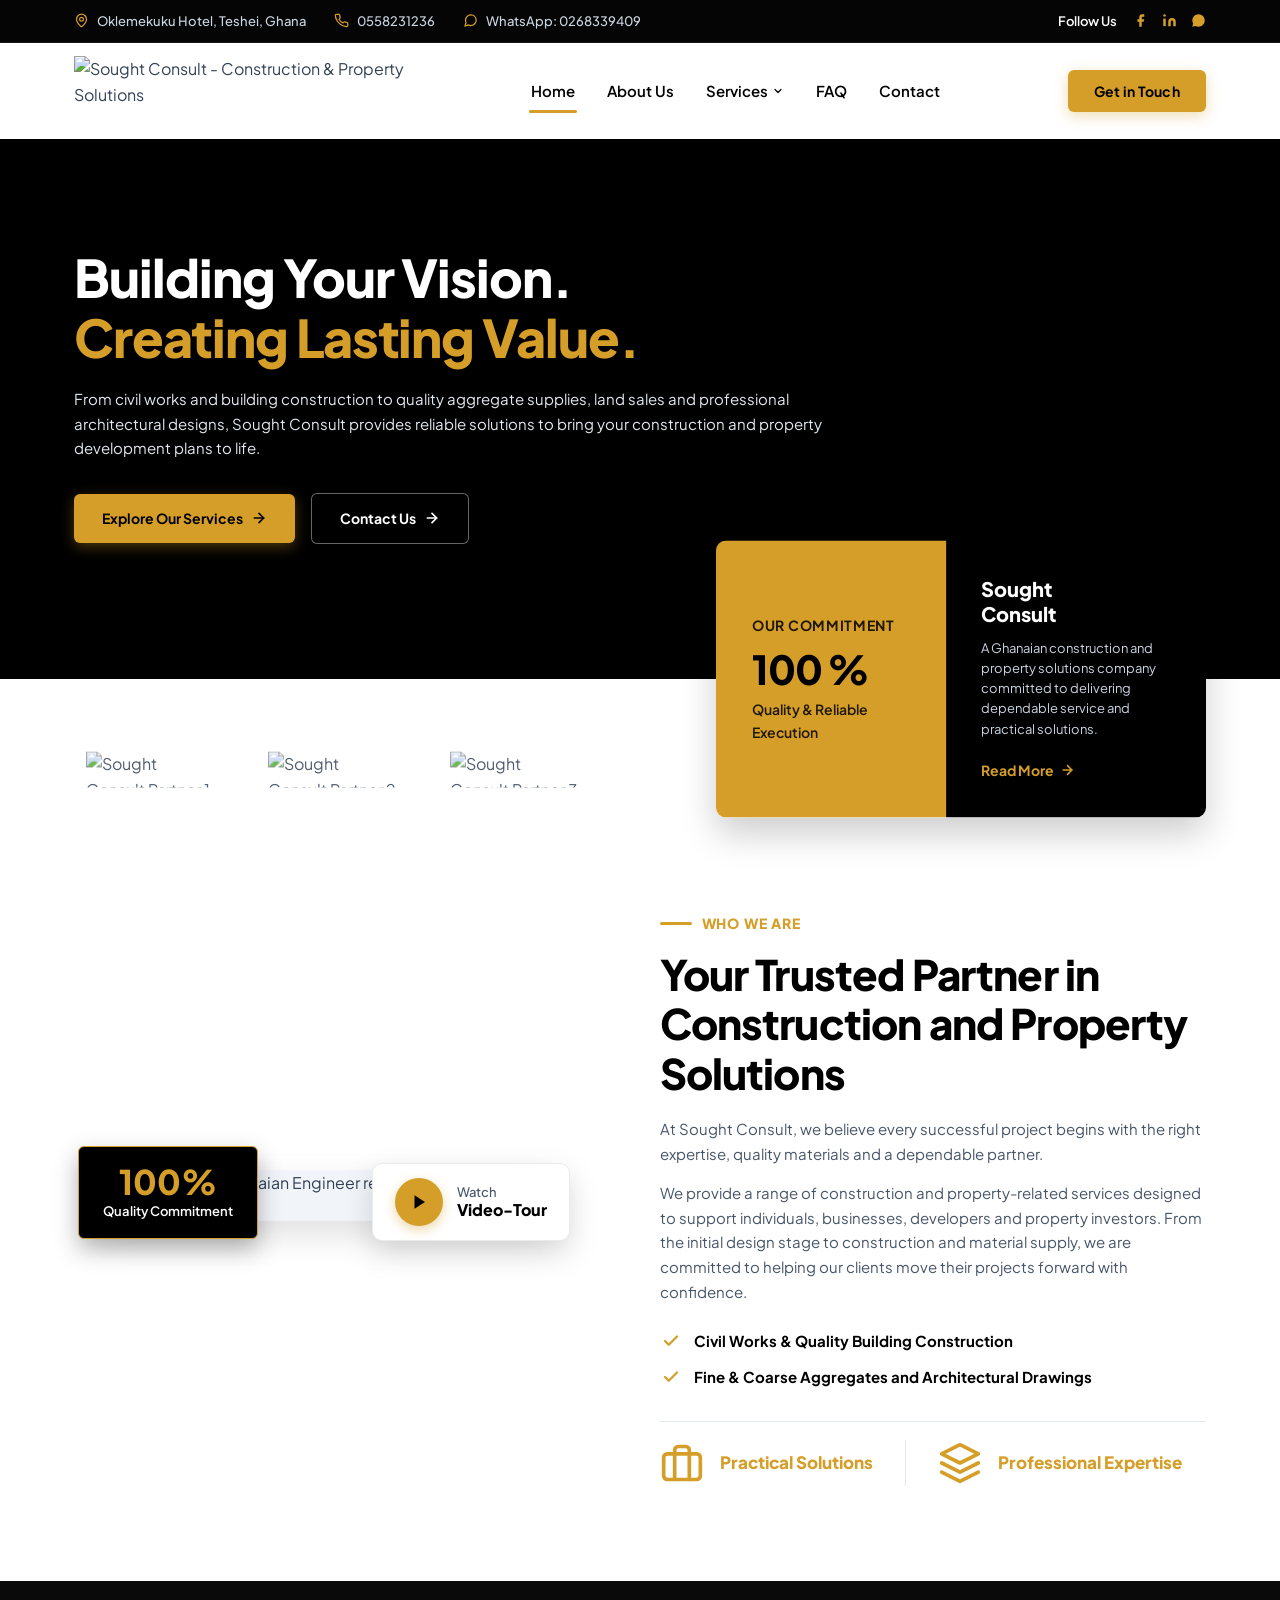
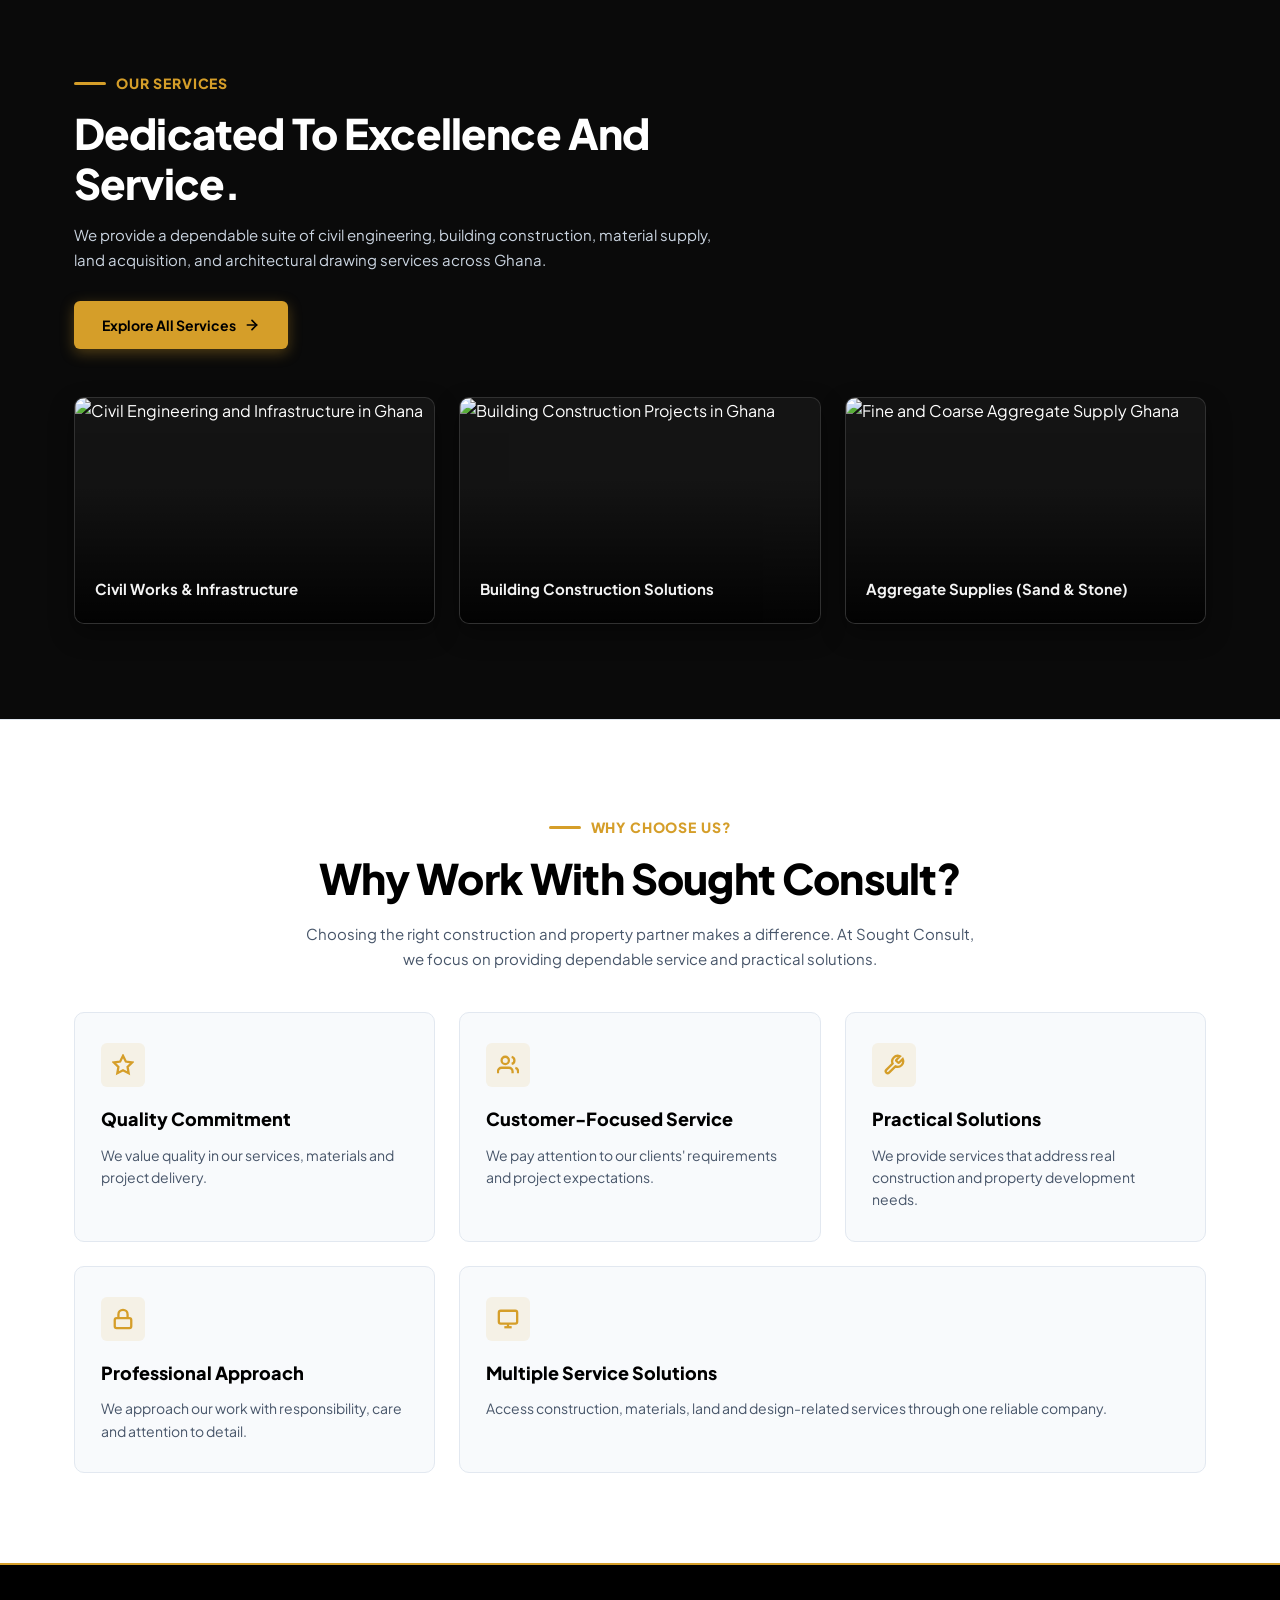
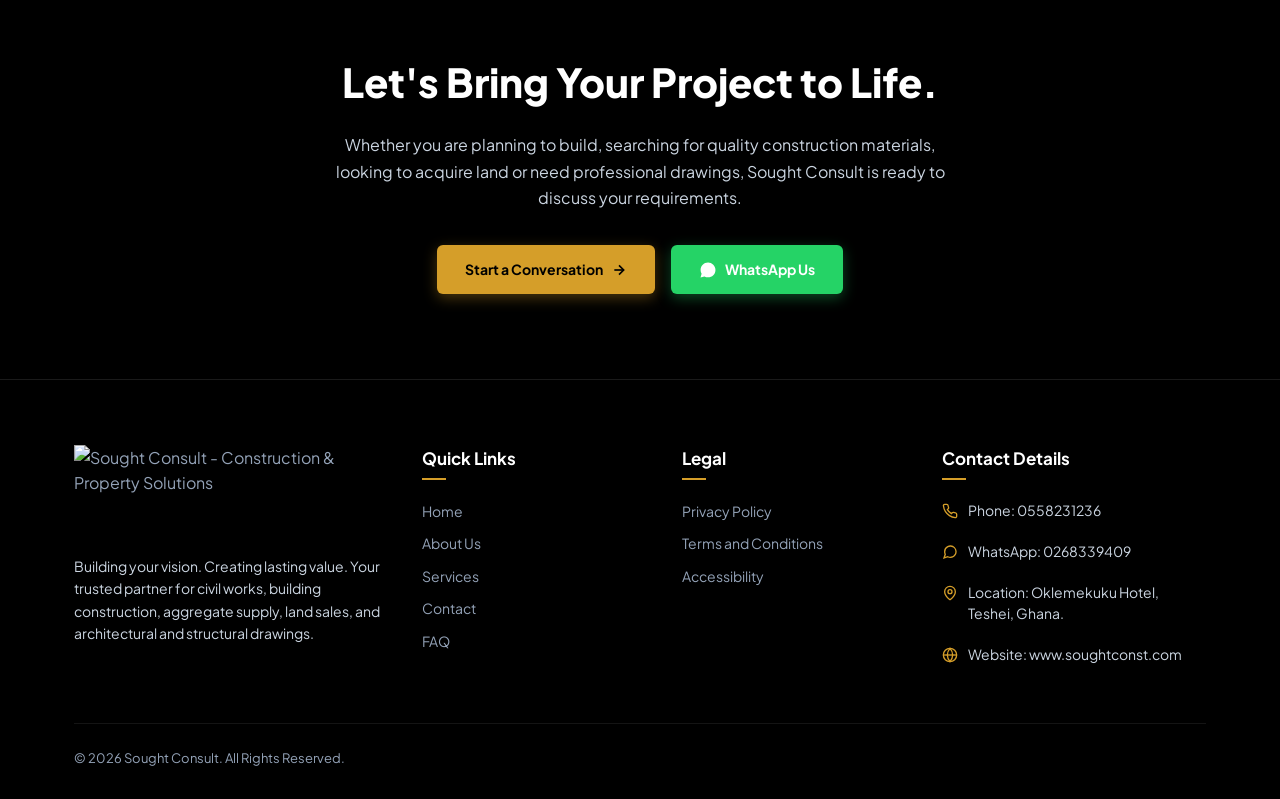
==== index.html @ a11c2485 "feat: initialize sought consult project Set up project structure with React, Vite, and Tailwind CSS." ====
<!doctype html>
<html lang="en">
  <head>
    <meta charset="UTF-8" />
    <meta name="viewport" content="width=device-width, initial-scale=1.0" />
    <title>Sought Consult - Ghanaian Construction & Property Solutions</title>
    <meta name="description" content="Official website for Sought Consult, a Ghanaian construction and property solutions company specializing in civil works, building construction, aggregate supply, land sales, and architectural drawings." />
    <meta property="og:title" content="Sought Consult - Building Your Vision. Creating Lasting Value." />
    <meta property="og:description" content="Dependable civil works, building construction, fine and coarse aggregate supplies, land sales, and architectural drawings in Ghana." />
    <meta property="og:type" content="website" />
    <meta name="twitter:card" content="summary_large_image" />

    <!-- Google Fonts: Plus Jakarta Sans -->
    <link rel="preconnect" href="https://fonts.googleapis.com" />
    <link rel="preconnect" href="https://fonts.gstatic.com" crossorigin />
    <link
      href="https://fonts.googleapis.com/css2?family=Plus+Jakarta+Sans:wght@400;500;600;700;800&display=swap"
      rel="stylesheet"
    />

    <!-- Main Stylesheet -->
    <link rel="stylesheet" href="./style.css" />
  </head>
  <body>
    <!-- ======================================================================
         1. Utility Top Bar (Black & Gold)
         No public email displayed per privacy requirement
         ====================================================================== -->
    <header class="top-bar">
      <div class="container top-bar-inner">
        <!-- Contact Meta Items (Left) -->
        <div class="top-bar-left">
          <div class="contact-meta-item">
            <svg width="15" height="15" viewBox="0 0 24 24" fill="none" stroke="currentColor" stroke-width="2" stroke-linecap="round" stroke-linejoin="round">
              <path d="M20 10c0 4.993-5.539 10.193-7.399 11.799a1 1 0 0 1-1.202 0C9.539 20.193 4 14.993 4 10a8 8 0 0 1 16 0"></path>
              <circle cx="12" cy="10" r="3"></circle>
            </svg>
            <span>Oklemekuku Hotel, Teshei, Ghana</span>
          </div>

          <a href="tel:0558231236" class="contact-meta-item">
            <svg width="15" height="15" viewBox="0 0 24 24" fill="none" stroke="currentColor" stroke-width="2" stroke-linecap="round" stroke-linejoin="round">
              <path d="M22 16.92v3a2 2 0 0 1-2.18 2 19.79 19.79 0 0 1-8.63-3.07 19.5 19.5 0 0 1-6-6 19.79 19.79 0 0 1-3.07-8.67A2 2 0 0 1 4.11 2h3a2 2 0 0 1 2 1.72 12.84 12.84 0 0 0 .7 2.81 2 2 0 0 1-.45 2.11L8.09 9.91a16 16 0 0 0 6 6l1.27-1.27a2 2 0 0 1 2.11-.45 12.84 12.84 0 0 0 2.81.7A2 2 0 0 1 22 16.92z"></path>
            </svg>
            <span>0558231236</span>
          </a>

          <a href="https://wa.me/233268339409" target="_blank" rel="noopener noreferrer" class="contact-meta-item">
            <svg width="15" height="15" viewBox="0 0 24 24" fill="none" stroke="currentColor" stroke-width="2" stroke-linecap="round" stroke-linejoin="round">
              <path d="M21 11.5a8.38 8.38 0 0 1-.9 3.8 8.5 8.5 0 0 1-7.6 4.7 8.38 8.38 0 0 1-3.8-.9L3 21l1.9-5.7a8.38 8.38 0 0 1-.9-3.8 8.5 8.5 0 0 1 4.7-7.6 8.38 8.38 0 0 1 3.8-.9h.5a8.48 8.48 0 0 1 8 8v.5z"></path>
            </svg>
            <span>WhatsApp: 0268339409</span>
          </a>
        </div>

        <!-- Social Media (Right) -->
        <div class="top-bar-right">
          <span class="follow-text">Follow Us</span>
          <div class="social-links">
            <a href="https://facebook.com" target="_blank" rel="noopener noreferrer" class="social-icon-btn" aria-label="Facebook">
              <svg width="15" height="15" viewBox="0 0 24 24" fill="currentColor">
                <path d="M18 2h-3a5 5 0 0 0-5 5v3H7v4h3v8h4v-8h3l1-4h-4V7a1 1 0 0 1 1-1h3z"></path>
              </svg>
            </a>
            <a href="https://linkedin.com" target="_blank" rel="noopener noreferrer" class="social-icon-btn" aria-label="LinkedIn">
              <svg width="15" height="15" viewBox="0 0 24 24" fill="currentColor">
                <path d="M16 8a6 6 0 0 1 6 6v7h-4v-7a2 2 0 0 0-2-2 2 2 0 0 0-2 2v7h-4v-7a6 6 0 0 1 6-6z"></path>
                <rect width="4" height="12" x="2" y="9"></rect>
                <circle cx="4" cy="4" r="2"></circle>
              </svg>
            </a>
            <a href="https://wa.me/233268339409" target="_blank" rel="noopener noreferrer" class="social-icon-btn" aria-label="WhatsApp">
              <svg width="15" height="15" viewBox="0 0 24 24" fill="currentColor">
                <path d="M12.04 2c-5.46 0-9.91 4.45-9.91 9.91 0 1.75.46 3.45 1.32 4.95L2.05 22l5.25-1.38c1.45.79 3.08 1.21 4.74 1.21 5.46 0 9.91-4.45 9.91-9.91 0-2.65-1.03-5.14-2.9-7.01A9.82 9.82 0 0 0 12.04 2z"></path>
              </svg>
            </a>
          </div>
        </div>
      </div>
    </header>

    <!-- ======================================================================
         2. Main Navigation Bar
         ====================================================================== -->
    <nav class="main-header" id="mainHeader">
      <div class="container header-inner">
        <!-- Brand Logo for SOUGHT CONSULT (Black logo on light background) -->
        <a href="index.html" class="brand-logo-wrap" aria-label="Sought Consult Home">
          <img src="https://i.ibb.co/xKHvJgDJ/Sought-Consult-Black-Logo.png" alt="Sought Consult - Construction & Property Solutions" class="brand-logo-img" />
        </a>

        <!-- Desktop Navigation Menu -->
        <ul class="nav-menu">
          <li class="nav-item">
            <a href="index.html" class="nav-link active">Home</a>
          </li>
          <li class="nav-item">
            <a href="about.html" class="nav-link">About Us</a>
          </li>
          <li class="nav-item">
            <a href="services.html" class="nav-link">
              <span>Services</span>
              <svg class="chevron-icon" width="12" height="12" viewBox="0 0 24 24" fill="none" stroke="currentColor" stroke-width="2.5" stroke-linecap="round" stroke-linejoin="round">
                <path d="m6 9 6 6 6-6"></path>
              </svg>
            </a>
            <div class="dropdown-menu">
              <a href="services.html#civil-works" class="dropdown-link">Civil Works</a>
              <a href="services.html#building-construction" class="dropdown-link">Building Construction</a>
              <a href="services.html#aggregate-supply" class="dropdown-link">Fine & Coarse Aggregate Supply</a>
              <a href="services.html#sales-of-land" class="dropdown-link">Sales of Land</a>
              <a href="services.html#architectural-drawings" class="dropdown-link">Architectural & Structural Drawings</a>
            </div>
          </li>
          <li class="nav-item">
            <a href="faq.html" class="nav-link">FAQ</a>
          </li>
          <li class="nav-item">
            <a href="contact.html" class="nav-link">Contact</a>
          </li>
        </ul>

        <!-- Get In Touch Button -->
        <button class="btn-appointment" data-action="appointment">
          Get in Touch
        </button>

        <!-- Mobile Toggle Button -->
        <button class="mobile-toggle-btn" id="mobileToggleBtn" aria-label="Open Mobile Menu">
          <svg width="26" height="26" viewBox="0 0 24 24" fill="none" stroke="currentColor" stroke-width="2.5" stroke-linecap="round" stroke-linejoin="round">
            <line x1="4" x2="20" y1="12" y2="12"></line>
            <line x1="4" x2="20" y1="6" y2="6"></line>
            <line x1="4" x2="20" y1="18" y2="18"></line>
          </svg>
        </button>
      </div>
    </nav>

    <!-- ======================================================================
         3. Hero Section
         ====================================================================== -->
    <section class="hero-section" id="hero">
      <div class="container hero-inner">
        <div class="hero-content">
          <h1 class="hero-title">
            Building Your Vision.
            <span class="highlight-gold">Creating Lasting Value.</span>
          </h1>

          <p class="hero-desc">
            From civil works and building construction to quality aggregate supplies, land sales and professional architectural designs, Sought Consult provides reliable solutions to bring your construction and property development plans to life.
          </p>

          <div class="hero-cta-group">
            <a href="services.html" class="btn-primary-gold">
              <span>Explore Our Services</span>
              <svg width="16" height="16" viewBox="0 0 24 24" fill="none" stroke="currentColor" stroke-width="2.5" stroke-linecap="round" stroke-linejoin="round">
                <line x1="5" x2="19" y1="12" y2="12"></line>
                <polyline points="12 5 19 12 12 19"></polyline>
              </svg>
            </a>

            <a href="contact.html" class="btn-black-outline">
              <span>Contact Us</span>
              <svg width="16" height="16" viewBox="0 0 24 24" fill="none" stroke="currentColor" stroke-width="2.5" stroke-linecap="round" stroke-linejoin="round">
                <line x1="5" x2="19" y1="12" y2="12"></line>
                <polyline points="12 5 19 12 12 19"></polyline>
              </svg>
            </a>
          </div>
        </div>
      </div>
    </section>

    <!-- ======================================================================
         4. Overlapping Statistics Cards & Partner Logos Strip
         ====================================================================== -->
    <section class="stats-and-partners-section">
      <div class="container stats-and-partners-inner">
        <!-- Partner Logos Strip (Left) - Clickable Partner Links -->
        <div class="partners-block" aria-label="Our Industry Partners">
          <a href="services.html" class="partner-logo-link" title="Partner 1 - Click to explore our services">
            <img src="https://i.ibb.co/rGMnkCLT/partner-1.png" alt="Sought Consult Partner 1" class="partner-logo-img" />
          </a>
          <a href="services.html" class="partner-logo-link" title="Partner 2 - Click to explore our services">
            <img src="https://i.ibb.co/8gL7crPD/partner-2.png" alt="Sought Consult Partner 2" class="partner-logo-img" />
          </a>
          <a href="services.html" class="partner-logo-link" title="Partner 3 - Click to explore our services">
            <img src="https://i.ibb.co/QFhgmGNb/partner-3.png" alt="Sought Consult Partner 3" class="partner-logo-img" />
          </a>
        </div>

        <!-- Overlapping Cards (Right) -->
        <div class="stat-cards-cluster">
          <!-- Card 1: Our Commitment (Gold) -->
          <div class="stat-card-gold">
            <span class="stat-kicker">Our Commitment</span>
            <div class="stat-number">
              <span id="projectCounter">100</span>
              <span>%</span>
            </div>
            <span class="stat-desc">Quality & Reliable Execution</span>
          </div>

          <!-- Card 2: Company Overview (Black) -->
          <div class="stat-card-black">
            <div>
              <h3 class="navy-card-title">Sought<br />Consult</h3>
              <p class="navy-card-text">
                A Ghanaian construction and property solutions company committed to delivering dependable service and practical solutions.
              </p>
            </div>
            <a href="about.html" class="link-read-more">
              <span>Read More</span>
              <svg width="15" height="15" viewBox="0 0 24 24" fill="none" stroke="currentColor" stroke-width="2.5" stroke-linecap="round" stroke-linejoin="round">
                <line x1="5" x2="19" y1="12" y2="12"></line>
                <polyline points="12 5 19 12 12 19"></polyline>
              </svg>
            </a>
          </div>
        </div>
      </div>
    </section>

    <!-- ======================================================================
         5. "WHO WE ARE" / Homepage Introduction
         ====================================================================== -->
    <section class="who-we-are-section" id="about">
      <div class="container who-we-are-grid">
        <!-- Visual Column with Badges -->
        <div class="visual-lockup">
          <!-- Overlapping Quality Commitment Badge (Top Left) -->
          <div class="badge-guarantee">
            <div class="guarantee-percent">100%</div>
            <div class="guarantee-label">Quality Commitment</div>
          </div>

          <!-- Portrait of Ghanaian Civil Engineer with Blueprints (Clickable Link) -->
          <a href="about.html" class="main-portrait-wrap clickable-image-link" title="Learn more about our team and engineering leadership">
            <img
              src="https://i.ibb.co/99Z1rP7h/about-engineer.jpg"
              alt="Professional Ghanaian Engineer reviewing architectural plans"
              class="main-portrait-img"
              loading="lazy"
            />
          </a>

          <!-- Watch Video-Tour / Project Consultation Floating Card (Bottom Right) -->
          <div class="card-video-tour" id="watchVideoBtn" role="button" tabindex="0" aria-label="Watch Presentation">
            <div class="video-play-btn">
              <svg width="18" height="18" viewBox="0 0 24 24" fill="currentColor">
                <polygon points="6 3 20 12 6 21 6 3"></polygon>
              </svg>
            </div>
            <div class="video-tour-text">
              <span class="video-tour-sub">Watch</span>
              <strong class="video-tour-main">Video-Tour</strong>
            </div>
          </div>
        </div>

        <!-- Content Column (Right) -->
        <div class="about-content-wrap">
          <div class="section-kicker">WHO WE ARE</div>

          <h2 class="section-main-heading">
            Your Trusted Partner in Construction and Property Solutions
          </h2>

          <p class="section-lead-desc">
            At Sought Consult, we believe every successful project begins with the right expertise, quality materials and a dependable partner.
          </p>
          <p class="section-lead-desc" style="margin-top: -10px;">
            We provide a range of construction and property-related services designed to support individuals, businesses, developers and property investors. From the initial design stage to construction and material supply, we are committed to helping our clients move their projects forward with confidence.
          </p>

          <!-- Checkmark Bullets -->
          <div class="benefits-checklist">
            <div class="benefit-item">
              <div class="check-icon-wrap">
                <svg width="18" height="18" viewBox="0 0 24 24" fill="none" stroke="currentColor" stroke-width="3" stroke-linecap="round" stroke-linejoin="round">
                  <polyline points="20 6 9 17 4 12"></polyline>
                </svg>
              </div>
              <span>Civil Works & Quality Building Construction</span>
            </div>

            <div class="benefit-item">
              <div class="check-icon-wrap">
                <svg width="18" height="18" viewBox="0 0 24 24" fill="none" stroke="currentColor" stroke-width="3" stroke-linecap="round" stroke-linejoin="round">
                  <polyline points="20 6 9 17 4 12"></polyline>
                </svg>
              </div>
              <span>Fine & Coarse Aggregates and Architectural Drawings</span>
            </div>
          </div>

          <!-- Feature Icons Highlight Row -->
          <div class="highlights-row">
            <div class="highlight-box">
              <svg class="highlight-icon-svg" viewBox="0 0 24 24" fill="none" stroke="currentColor" stroke-width="2" stroke-linecap="round" stroke-linejoin="round">
                <rect x="2" y="7" width="20" height="14" rx="2" ry="2"></rect>
                <path d="M16 21V5a2 2 0 0 0-2-2h-4a2 2 0 0 0-2 2v16"></path>
              </svg>
              <span class="highlight-label">Practical Solutions</span>
            </div>

            <div class="highlights-divider" aria-hidden="true"></div>

            <div class="highlight-box">
              <svg class="highlight-icon-svg" viewBox="0 0 24 24" fill="none" stroke="currentColor" stroke-width="2" stroke-linecap="round" stroke-linejoin="round">
                <polygon points="12 2 2 7 12 12 22 7 12 2"></polygon>
                <polyline points="2 17 12 22 22 17"></polyline>
                <polyline points="2 12 12 17 22 12"></polyline>
              </svg>
              <span class="highlight-label">Professional Expertise</span>
            </div>
          </div>
        </div>
      </div>
    </section>

    <!-- ======================================================================
         6. "OUR SERVICES" Section (Preserved Dark Canvas)
         ====================================================================== -->
    <section class="our-expertise-section" id="services">
      <div class="container">
        <div class="expertise-header">
          <div class="section-kicker">OUR SERVICES</div>

          <h2 class="section-main-heading">
            Dedicated To Excellence And Service.
          </h2>

          <p class="section-lead-desc">
            We provide a dependable suite of civil engineering, building construction, material supply, land acquisition, and architectural drawing services across Ghana.
          </p>

          <a href="services.html" class="btn-discover-more">
            <span>Explore All Services</span>
            <svg width="16" height="16" viewBox="0 0 24 24" fill="none" stroke="currentColor" stroke-width="2.5" stroke-linecap="round" stroke-linejoin="round">
              <line x1="5" x2="19" y1="12" y2="12"></line>
              <polyline points="12 5 19 12 12 19"></polyline>
            </svg>
          </a>
        </div>

        <!-- 3 Featured Service Gallery Cards -->
        <div class="expertise-gallery-grid">
          <!-- Service 1: Civil Works -->
          <a href="services.html#civil-works" class="gallery-card">
            <div class="gallery-card-img-wrap">
              <img
                src="https://i.ibb.co/hJHPvDnk/service-civil.jpg"
                alt="Civil Engineering and Infrastructure in Ghana"
                class="gallery-card-img"
                loading="lazy"
              />
              <div class="gallery-card-overlay">
                <div class="gallery-card-info">
                  <span class="gallery-card-title">Civil Works & Infrastructure</span>
                  <div class="gallery-card-icon">
                    <svg width="14" height="14" viewBox="0 0 24 24" fill="none" stroke="currentColor" stroke-width="2.5">
                      <line x1="5" x2="19" y1="12" y2="12"></line>
                      <polyline points="12 5 19 12 12 19"></polyline>
                    </svg>
                  </div>
                </div>
              </div>
            </div>
          </a>

          <!-- Service 2: Building Construction -->
          <a href="services.html#building-construction" class="gallery-card">
            <div class="gallery-card-img-wrap">
              <img
                src="https://i.ibb.co/k6ktB5N9/hero-construction.jpg"
                alt="Building Construction Projects in Ghana"
                class="gallery-card-img"
                loading="lazy"
              />
              <div class="gallery-card-overlay">
                <div class="gallery-card-info">
                  <span class="gallery-card-title">Building Construction Solutions</span>
                  <div class="gallery-card-icon">
                    <svg width="14" height="14" viewBox="0 0 24 24" fill="none" stroke="currentColor" stroke-width="2.5">
                      <line x1="5" x2="19" y1="12" y2="12"></line>
                      <polyline points="12 5 19 12 12 19"></polyline>
                    </svg>
                  </div>
                </div>
              </div>
            </div>
          </a>

          <!-- Service 3: Fine & Coarse Aggregate Supply -->
          <a href="services.html#aggregate-supply" class="gallery-card">
            <div class="gallery-card-img-wrap">
              <img
                src="https://i.ibb.co/7dwj8R1g/service-aggregate.jpg"
                alt="Fine and Coarse Aggregate Supply Ghana"
                class="gallery-card-img"
                loading="lazy"
              />
              <div class="gallery-card-overlay">
                <div class="gallery-card-info">
                  <span class="gallery-card-title">Aggregate Supplies (Sand & Stone)</span>
                  <div class="gallery-card-icon">
                    <svg width="14" height="14" viewBox="0 0 24 24" fill="none" stroke="currentColor" stroke-width="2.5">
                      <line x1="5" x2="19" y1="12" y2="12"></line>
                      <polyline points="12 5 19 12 12 19"></polyline>
                    </svg>
                  </div>
                </div>
              </div>
            </div>
          </a>
        </div>
      </div>
    </section>

    <!-- ======================================================================
         7. "WHY CHOOSE US?" Section
         ====================================================================== -->
    <section class="why-choose-section">
      <div class="container">
        <div style="max-width: 680px; margin: 0 auto; text-align: center;">
          <div class="section-kicker" style="justify-content: center;">WHY CHOOSE US?</div>
          <h2 class="section-main-heading">Why Work With Sought Consult?</h2>
          <p class="section-lead-desc">
            Choosing the right construction and property partner makes a difference. At Sought Consult, we focus on providing dependable service and practical solutions.
          </p>
        </div>

        <div class="why-choose-grid">
          <!-- Point 1 -->
          <div class="why-card">
            <div class="why-card-icon">
              <svg width="22" height="22" viewBox="0 0 24 24" fill="none" stroke="currentColor" stroke-width="2.5">
                <path d="M12 2l3.09 6.26L22 9.27l-5 4.87 1.18 6.88L12 17.77l-6.18 3.25L7 14.14 2 9.27l6.91-1.01L12 2z"></path>
              </svg>
            </div>
            <h3 class="why-card-title">Quality Commitment</h3>
            <p class="why-card-desc">We value quality in our services, materials and project delivery.</p>
          </div>

          <!-- Point 2 -->
          <div class="why-card">
            <div class="why-card-icon">
              <svg width="22" height="22" viewBox="0 0 24 24" fill="none" stroke="currentColor" stroke-width="2.5">
                <path d="M17 21v-2a4 4 0 0 0-4-4H5a4 4 0 0 0-4 4v2"></path>
                <circle cx="9" cy="7" r="4"></circle>
                <path d="M23 21v-2a4 4 0 0 0-3-3.87"></path>
                <path d="M16 3.13a4 4 0 0 1 0 7.75"></path>
              </svg>
            </div>
            <h3 class="why-card-title">Customer-Focused Service</h3>
            <p class="why-card-desc">We pay attention to our clients' requirements and project expectations.</p>
          </div>

          <!-- Point 3 -->
          <div class="why-card">
            <div class="why-card-icon">
              <svg width="22" height="22" viewBox="0 0 24 24" fill="none" stroke="currentColor" stroke-width="2.5">
                <path d="M14.7 6.3a1 1 0 0 0 0 1.4l1.6 1.6a1 1 0 0 0 1.4 0l3.77-3.77a6 6 0 0 1-7.94 7.94l-6.91 6.91a2.12 2.12 0 0 1-3-3l6.91-6.91a6 6 0 0 1 7.94-7.94l-3.76 3.76z"></path>
              </svg>
            </div>
            <h3 class="why-card-title">Practical Solutions</h3>
            <p class="why-card-desc">We provide services that address real construction and property development needs.</p>
          </div>

          <!-- Point 4 -->
          <div class="why-card">
            <div class="why-card-icon">
              <svg width="22" height="22" viewBox="0 0 24 24" fill="none" stroke="currentColor" stroke-width="2.5">
                <rect x="3" y="11" width="18" height="11" rx="2" ry="2"></rect>
                <path d="M7 11V7a5 5 0 0 1 10 0v4"></path>
              </svg>
            </div>
            <h3 class="why-card-title">Professional Approach</h3>
            <p class="why-card-desc">We approach our work with responsibility, care and attention to detail.</p>
          </div>

          <!-- Point 5 -->
          <div class="why-card" style="grid-column: span 2;">
            <div class="why-card-icon">
              <svg width="22" height="22" viewBox="0 0 24 24" fill="none" stroke="currentColor" stroke-width="2.5">
                <rect x="2" y="3" width="20" height="14" rx="2" ry="2"></rect>
                <line x1="8" y1="21" x2="16" y2="21"></line>
                <line x1="12" y1="17" x2="12" y2="21"></line>
              </svg>
            </div>
            <h3 class="why-card-title">Multiple Service Solutions</h3>
            <p class="why-card-desc">Access construction, materials, land and design-related services through one reliable company.</p>
          </div>
        </div>
      </div>
    </section>

    <!-- ======================================================================
         8. HOMEPAGE FINAL CTA
         ====================================================================== -->
    <section class="final-cta-section">
      <div class="container final-cta-inner">
        <h2 class="final-cta-title">Let's Bring Your Project to Life.</h2>
        <p class="final-cta-desc">
          Whether you are planning to build, searching for quality construction materials, looking to acquire land or need professional drawings, Sought Consult is ready to discuss your requirements.
        </p>
        <div class="final-cta-btn-group">
          <a href="contact.html" class="btn-primary-gold">
            <span>Start a Conversation</span>
            <svg width="16" height="16" viewBox="0 0 24 24" fill="none" stroke="currentColor" stroke-width="2.5">
              <line x1="5" x2="19" y1="12" y2="12"></line>
              <polyline points="12 5 19 12 12 19"></polyline>
            </svg>
          </a>

          <a href="https://wa.me/233268339409" target="_blank" rel="noopener noreferrer" class="btn-whatsapp-cta">
            <svg width="18" height="18" viewBox="0 0 24 24" fill="currentColor">
              <path d="M12.04 2c-5.46 0-9.91 4.45-9.91 9.91 0 1.75.46 3.45 1.32 4.95L2.05 22l5.25-1.38c1.45.79 3.08 1.21 4.74 1.21 5.46 0 9.91-4.45 9.91-9.91 0-2.65-1.03-5.14-2.9-7.01A9.82 9.82 0 0 0 12.04 2z"></path>
            </svg>
            <span>WhatsApp Us</span>
          </a>
        </div>
      </div>
    </section>

    <!-- ======================================================================
         9. Footer (No public email displayed)
         ====================================================================== -->
    <footer class="main-footer">
      <div class="container">
        <div class="footer-top-grid">
          <!-- Col 1: Company Name & Description -->
          <div>
            <a href="index.html" class="brand-logo-wrap" aria-label="Sought Consult Home" style="margin-bottom: 16px; display: inline-block;">
              <img src="https://i.ibb.co/dsV218xJ/Sought-Consult-White-Logo.png" alt="Sought Consult - Construction & Property Solutions" class="footer-logo-img" />
            </a>
            <p class="footer-col-desc">
              Building your vision. Creating lasting value. Your trusted partner for civil works, building construction, aggregate supply, land sales, and architectural and structural drawings.
            </p>
          </div>

          <!-- Col 2: Quick Links -->
          <div>
            <h4 class="footer-title">Quick Links</h4>
            <div class="footer-links">
              <a href="index.html" class="footer-link">Home</a>
              <a href="about.html" class="footer-link">About Us</a>
              <a href="services.html" class="footer-link">Services</a>
              <a href="contact.html" class="footer-link">Contact</a>
              <a href="faq.html" class="footer-link">FAQ</a>
            </div>
          </div>

          <!-- Col 3: Legal -->
          <div>
            <h4 class="footer-title">Legal</h4>
            <div class="footer-links">
              <a href="privacy.html" class="footer-link">Privacy Policy</a>
              <a href="terms.html" class="footer-link">Terms and Conditions</a>
              <a href="accessibility.html" class="footer-link">Accessibility</a>
            </div>
          </div>

          <!-- Col 4: Contact Details (No Email Displayed) -->
          <div>
            <h4 class="footer-title">Contact Details</h4>
            <div class="footer-links">
              <div class="footer-contact-item">
                <svg width="16" height="16" viewBox="0 0 24 24" fill="none" stroke="currentColor" stroke-width="2">
                  <path d="M22 16.92v3a2 2 0 0 1-2.18 2 19.79 19.79 0 0 1-8.63-3.07 19.5 19.5 0 0 1-6-6 19.79 19.79 0 0 1-3.07-8.67A2 2 0 0 1 4.11 2h3a2 2 0 0 1 2 1.72 12.84 12.84 0 0 0 .7 2.81 2 2 0 0 1-.45 2.11L8.09 9.91a16 16 0 0 0 6 6l1.27-1.27a2 2 0 0 1 2.11-.45 12.84 12.84 0 0 0 2.81.7A2 2 0 0 1 22 16.92z"></path>
                </svg>
                <span>Phone: 0558231236</span>
              </div>
              <div class="footer-contact-item">
                <svg width="16" height="16" viewBox="0 0 24 24" fill="none" stroke="currentColor" stroke-width="2">
                  <path d="M21 11.5a8.38 8.38 0 0 1-.9 3.8 8.5 8.5 0 0 1-7.6 4.7 8.38 8.38 0 0 1-3.8-.9L3 21l1.9-5.7a8.38 8.38 0 0 1-.9-3.8 8.5 8.5 0 0 1 4.7-7.6 8.38 8.38 0 0 1 3.8-.9h.5a8.48 8.48 0 0 1 8 8v.5z"></path>
                </svg>
                <span>WhatsApp: 0268339409</span>
              </div>
              <div class="footer-contact-item">
                <svg width="16" height="16" viewBox="0 0 24 24" fill="none" stroke="currentColor" stroke-width="2">
                  <path d="M20 10c0 4.993-5.539 10.193-7.399 11.799a1 1 0 0 1-1.202 0C9.539 20.193 4 14.993 4 10a8 8 0 0 1 16 0"></path>
                  <circle cx="12" cy="10" r="3"></circle>
                </svg>
                <span>Location: Oklemekuku Hotel, Teshei, Ghana.</span>
              </div>
              <div class="footer-contact-item">
                <svg width="16" height="16" viewBox="0 0 24 24" fill="none" stroke="currentColor" stroke-width="2">
                  <circle cx="12" cy="12" r="10"></circle>
                  <line x1="2" y1="12" x2="22" y2="12"></line>
                  <path d="M12 2a15.3 15.3 0 0 1 4 10 15.3 15.3 0 0 1-4 10 15.3 15.3 0 0 1-4-10 15.3 15.3 0 0 1 4-10z"></path>
                </svg>
                <span>Website: www.soughtconst.com</span>
              </div>
            </div>
          </div>
        </div>

        <div class="footer-bottom">
          <p>© 2026 Sought Consult. All Rights Reserved.</p>
        </div>
      </div>
    </footer>

    <!-- ======================================================================
         10. Mobile Navigation Drawer
         ====================================================================== -->
    <div class="mobile-nav-drawer" id="mobileNavDrawer" aria-hidden="true">
      <div class="mobile-nav-panel">
        <div>
          <div class="mobile-nav-header">
            <a href="index.html" class="brand-logo-wrap" aria-label="Sought Consult Home">
              <img src="https://i.ibb.co/xKHvJgDJ/Sought-Consult-Black-Logo.png" alt="Sought Consult" class="brand-logo-img" style="height: 57px;" />
            </a>
            <button id="mobileNavClose" aria-label="Close menu" style="padding: 6px; color: #000000;">
              <svg width="22" height="22" viewBox="0 0 24 24" fill="none" stroke="currentColor" stroke-width="2.5">
                <line x1="18" x2="6" y1="6" y2="18"></line>
                <line x1="6" x2="18" y1="6" y2="18"></line>
              </svg>
            </button>
          </div>

          <div class="mobile-nav-links">
            <div class="mobile-nav-item">
              <a href="index.html" class="mobile-nav-link">Home</a>
            </div>
            <div class="mobile-nav-item">
              <a href="about.html" class="mobile-nav-link">About Us</a>
            </div>
            <div class="mobile-nav-item">
              <a href="services.html" class="mobile-nav-link has-sub">
                <span>Services</span>
                <svg class="chevron-icon" width="14" height="14" viewBox="0 0 24 24" fill="none" stroke="currentColor" stroke-width="2.5">
                  <path d="m6 9 6 6 6-6"></path>
                </svg>
              </a>
              <div class="mobile-subnav">
                <a href="services.html#civil-works" class="mobile-subnav-link">Civil Works</a>
                <a href="services.html#building-construction" class="mobile-subnav-link">Building Construction</a>
                <a href="services.html#aggregate-supply" class="mobile-subnav-link">Fine & Coarse Aggregate Supply</a>
                <a href="services.html#sales-of-land" class="mobile-subnav-link">Sales of Land</a>
                <a href="services.html#architectural-drawings" class="mobile-subnav-link">Architectural & Structural Drawings</a>
              </div>
            </div>
            <div class="mobile-nav-item">
              <a href="faq.html" class="mobile-nav-link">FAQ</a>
            </div>
            <div class="mobile-nav-item">
              <a href="contact.html" class="mobile-nav-link">Contact</a>
            </div>
            <div class="mobile-nav-item">
              <a href="privacy.html" class="mobile-nav-link" style="font-size: 14px; font-weight: 500;">Privacy Policy</a>
            </div>
            <div class="mobile-nav-item">
              <a href="terms.html" class="mobile-nav-link" style="font-size: 14px; font-weight: 500;">Terms & Conditions</a>
            </div>
            <div class="mobile-nav-item">
              <a href="accessibility.html" class="mobile-nav-link" style="font-size: 14px; font-weight: 500;">Accessibility</a>
            </div>
          </div>
        </div>

        <div style="padding-top: 24px;">
          <a href="contact.html" class="btn-appointment" style="width: 100%; text-align: center;">
            Get in Touch
          </a>
          <p style="text-align: center; font-size: 13px; color: #64748b; margin-top: 14px;">
            Phone: <a href="tel:0558231236" style="color: #D59E29; font-weight: 700;">0558231236</a>
          </p>
        </div>
      </div>
    </div>

    <!-- ======================================================================
         11. Consultation Modal Dialog (With Dual Buttons)
         ====================================================================== -->
    <div class="modal-backdrop" id="appointmentModal" aria-hidden="true">
      <div class="modal-dialog" role="dialog" aria-modal="true" aria-labelledby="modalTitle">
        <div class="modal-header">
          <h3 class="modal-title" id="modalTitle">Discuss Your Project – Sought Consult</h3>
          <button class="modal-close-btn" id="appointmentClose" aria-label="Close modal">
            <svg width="20" height="20" viewBox="0 0 24 24" fill="none" stroke="currentColor" stroke-width="2.5">
              <line x1="18" x2="6" y1="6" y2="18"></line>
              <line x1="6" x2="18" y1="6" y2="18"></line>
            </svg>
          </button>
        </div>

        <div class="modal-body">
          <form class="contact-form" id="appointmentForm">
            <div class="form-group">
              <label class="form-label">Full Name *</label>
              <input type="text" name="fullName" class="form-input" placeholder="e.g. Kwame Mensah" required />
            </div>

            <div class="form-row-2">
              <div class="form-group">
                <label class="form-label">Phone Number *</label>
                <input type="tel" name="phoneNumber" class="form-input" placeholder="0558231236" required />
              </div>
              <div class="form-group">
                <label class="form-label">Email Address (Optional)</label>
                <input type="email" name="emailAddress" class="form-input" placeholder="Optional email" />
              </div>
            </div>

            <div class="form-row-2">
              <div class="form-group">
                <label class="form-label">Service Required *</label>
                <select name="serviceRequired" class="form-select" required>
                  <option value="Civil Works">Civil Works</option>
                  <option value="Building Construction">Building Construction</option>
                  <option value="Fine and Coarse Aggregate Supply">Fine and Coarse Aggregate Supply</option>
                  <option value="Sales of Land">Sales of Land</option>
                  <option value="Architectural and Structural Drawings">Architectural and Structural Drawings</option>
                  <option value="General Enquiry">General Enquiry</option>
                </select>
              </div>
              <div class="form-group">
                <label class="form-label">Project Location *</label>
                <input type="text" name="projectLocation" class="form-input" placeholder="e.g. Accra, Tema, Kumasi" required />
              </div>
            </div>

            <div class="form-group">
              <label class="form-label">Message / Project Description *</label>
              <textarea name="projectMessage" class="form-textarea" rows="3" placeholder="Describe your project, construction needs, or aggregate delivery..." required></textarea>
            </div>

            <!-- Two Separate Submission Buttons -->
            <div class="contact-dual-btn-row">
              <button type="button" class="btn-send-email">
                <svg width="16" height="16" viewBox="0 0 24 24" fill="none" stroke="currentColor" stroke-width="2">
                  <rect width="20" height="16" x="2" y="4" rx="2"></rect>
                  <path d="m22 7-8.97 5.7a1.94 1.94 0 0 1-2.06 0L2 7"></path>
                </svg>
                <span>SEND TO EMAIL</span>
              </button>

              <button type="button" class="btn-send-whatsapp">
                <svg width="16" height="16" viewBox="0 0 24 24" fill="currentColor">
                  <path d="M12.04 2c-5.46 0-9.91 4.45-9.91 9.91 0 1.75.46 3.45 1.32 4.95L2.05 22l5.25-1.38c1.45.79 3.08 1.21 4.74 1.21 5.46 0 9.91-4.45 9.91-9.91 0-2.65-1.03-5.14-2.9-7.01A9.82 9.82 0 0 0 12.04 2z"></path>
                </svg>
                <span>SEND TO WHATSAPP</span>
              </button>
            </div>
          </form>
        </div>
      </div>
    </div>

    <!-- Video Modal Dialog -->
    <div class="modal-backdrop" id="videoModal" aria-hidden="true">
      <div class="modal-dialog" style="max-width: 680px;" role="dialog" aria-modal="true">
        <div class="modal-header">
          <h3 class="modal-title">Sought Consult – Corporate Overview</h3>
          <button class="modal-close-btn" id="videoClose" aria-label="Close video">
            <svg width="20" height="20" viewBox="0 0 24 24" fill="none" stroke="currentColor" stroke-width="2.5">
              <line x1="18" x2="6" y1="6" y2="18"></line>
              <line x1="6" x2="18" y1="6" y2="18"></line>
            </svg>
          </button>
        </div>
        <div style="padding: 40px; background-color: #000; color: #fff; text-align: center;">
          <div style="width: 64px; height: 64px; border-radius: 50%; background: #D59E29; margin: 0 auto 18px; display: flex; align-items: center; justify-content: center;">
            <svg width="26" height="26" viewBox="0 0 24 24" fill="#000">
              <polygon points="6 3 20 12 6 21 6 3"></polygon>
            </svg>
          </div>
          <h4 style="font-size: 20px; font-weight: 800; margin-bottom: 8px;">Building Your Vision. Creating Lasting Value.</h4>
          <p style="font-size: 14px; color: #cbd5e1; max-width: 500px; margin: 0 auto 20px; line-height: 1.6;">
            Sought Consult delivers professional civil engineering, building construction, fine and coarse aggregates, land sales, and architectural drawings across Ghana.
          </p>
          <a href="contact.html" class="btn-primary-gold" style="display: inline-flex;">Contact Our Team</a>
        </div>
      </div>
    </div>

    <!-- Toast Notification -->
    <div class="toast-notice" id="toastNotice" role="alert">
      <svg width="20" height="20" viewBox="0 0 24 24" fill="none" stroke="currentColor" stroke-width="2.5">
        <path d="M22 11.08V12a10 10 0 1 1-5.93-9.14"></path>
        <polyline points="22 4 12 14.01 9 11.01"></polyline>
      </svg>
      <span id="toastMessage"></span>
    </div>

    <script type="module" src="./script.js"></script>
  </body>
</html>
---- style.css ----
/* ==========================================================================
   SOUGHT CONSULT - Official Stylesheet (CSS3)
   Ghanaian Construction and Property Solutions
   Exact preservation of original layout, typography, proportions, and behavior
   Adapted with Sought Consult Palette: White (#FFFFFF), Black (#000000), Gold (#D59E29)
   ========================================================================== */

/* --------------------------------------------------------------------------
   Root Variables & Color Palette
   -------------------------------------------------------------------------- */
:root {
  --color-primary-black: #000000;
  --color-dark-surface: #0a0a0a;
  --color-topbar-black: #050505;
  --color-expertise-dark: #0a0a0a;
  
  --color-accent-gold: #D59E29;
  --color-accent-gold-hover: #b8841d;
  --color-accent-gold-light: rgba(213, 158, 41, 0.1);
  --color-accent-gold-border: rgba(213, 158, 41, 0.35);
  
  --color-white: #ffffff;
  --color-gray-50: #f8fafc;
  --color-gray-100: #f1f5f9;
  --color-gray-200: #e2e8f0;
  --color-gray-300: #cbd5e1;
  --color-gray-500: #64748b;
  --color-gray-600: #475569;
  --color-gray-700: #334155;
  --color-gray-900: #0f172a;
  
  --font-heading: 'Plus Jakarta Sans', -apple-system, BlinkMacSystemFont, "Segoe UI", Roboto, sans-serif;
  --font-body: 'Plus Jakarta Sans', -apple-system, BlinkMacSystemFont, "Segoe UI", Roboto, sans-serif;
  
  --container-max: 1180px;
  --transition-fast: 0.2s cubic-bezier(0.16, 1, 0.3, 1);
  --transition-smooth: 0.3s cubic-bezier(0.16, 1, 0.3, 1);
  
  --radius-sm: 4px;
  --radius-md: 6px;
  --radius-lg: 10px;
  --radius-xl: 14px;
  --radius-full: 9999px;
  
  --shadow-sm: 0 1px 3px rgba(0,0,0,0.08);
  --shadow-md: 0 4px 12px rgba(0,0,0,0.08);
  --shadow-lg: 0 12px 28px rgba(0,0,0,0.12);
  --shadow-card: 0 10px 30px rgba(0,0,0,0.15);
}

/* --------------------------------------------------------------------------
   Reset & Base Styles
   -------------------------------------------------------------------------- */
*, *::before, *::after {
  box-sizing: border-box;
  margin: 0;
  padding: 0;
}

html {
  scroll-behavior: smooth;
  font-size: 16px;
  -webkit-font-smoothing: antialiased;
  -moz-osx-font-smoothing: grayscale;
}

body {
  font-family: var(--font-body);
  color: var(--color-gray-700);
  background-color: var(--color-white);
  line-height: 1.6;
  overflow-x: hidden;
}

img, svg {
  display: block;
  max-width: 100%;
}

a {
  color: inherit;
  text-decoration: none;
  transition: color var(--transition-fast);
}

button {
  font-family: inherit;
  cursor: pointer;
  border: none;
  background: none;
  transition: all var(--transition-fast);
}

ul, ol {
  list-style: none;
}

.container {
  width: 100%;
  max-width: var(--container-max);
  margin-left: auto;
  margin-right: auto;
  padding-left: 24px;
  padding-right: 24px;
}

/* --------------------------------------------------------------------------
   Utility Top Bar (Black with Gold Accents)
   No public email displayed per privacy requirement
   -------------------------------------------------------------------------- */
.top-bar {
  background-color: var(--color-topbar-black);
  color: #e2e8f0;
  font-size: 13px;
  border-bottom: 1px solid rgba(255, 255, 255, 0.08);
  position: relative;
  z-index: 50;
}

.top-bar-inner {
  display: flex;
  align-items: center;
  justify-content: space-between;
  min-height: 42px;
  gap: 16px;
  flex-wrap: wrap;
}

.top-bar-left {
  display: flex;
  align-items: center;
  gap: 28px;
  flex-wrap: wrap;
}

.contact-meta-item {
  display: inline-flex;
  align-items: center;
  gap: 8px;
  color: #cbd5e1;
  font-weight: 500;
  transition: color var(--transition-fast);
}

.contact-meta-item:hover {
  color: var(--color-white);
}

.contact-meta-item svg {
  color: var(--color-accent-gold);
  flex-shrink: 0;
}

.top-bar-right {
  display: flex;
  align-items: center;
  gap: 16px;
}

.follow-text {
  color: #ffffff;
  font-weight: 600;
  font-size: 13px;
}

.social-links {
  display: flex;
  align-items: center;
  gap: 14px;
}

.social-icon-btn {
  color: var(--color-accent-gold);
  display: flex;
  align-items: center;
  justify-content: center;
  transition: transform var(--transition-fast), color var(--transition-fast);
}

.social-icon-btn:hover {
  color: #ffffff;
  transform: translateY(-1px);
}

/* --------------------------------------------------------------------------
   Main Navigation Header
   -------------------------------------------------------------------------- */
.main-header {
  background-color: var(--color-white);
  position: sticky;
  top: 0;
  z-index: 100;
  box-shadow: 0 2px 8px rgba(0, 0, 0, 0.04);
}

.header-inner {
  display: flex;
  align-items: center;
  justify-content: space-between;
  height: 96px;
  gap: 24px;
}

/* Brand Logo Treatment for SOUGHT CONSULT (Enlarged 50%) */
.brand-logo-wrap {
  display: inline-flex;
  align-items: center;
  text-decoration: none;
  flex-shrink: 0;
  transition: opacity var(--transition-fast), transform var(--transition-fast);
}

.brand-logo-wrap:hover {
  opacity: 0.92;
  transform: scale(1.01);
}

.brand-logo-img {
  height: 70px; /* 50% bigger (from 46px to 70px) */
  width: auto;
  max-width: 330px;
  object-fit: contain;
  display: block;
}

.footer-logo-img {
  height: 78px; /* 50% bigger (from 52px to 78px) */
  width: auto;
  max-width: 360px;
  object-fit: contain;
  display: block;
}

.mobile-nav-header .brand-logo-img {
  height: 57px; /* 50% bigger in mobile drawer (from 38px to 57px) */
  max-width: 260px;
}

/* Clickable Images Global Behavior */
.clickable-image-link {
  display: block;
  position: relative;
  overflow: hidden;
  border-radius: inherit;
  cursor: pointer;
  text-decoration: none;
  color: inherit;
}

.clickable-image-link img,
.gallery-card-img-wrap img,
.main-portrait-wrap img,
.service-card-img-wrap img {
  transition: transform var(--transition-smooth), filter var(--transition-fast);
}

.clickable-image-link:hover img,
.gallery-card:hover .gallery-card-img,
.main-portrait-wrap:hover .main-portrait-img,
.service-detail-card:hover .service-card-img {
  transform: scale(1.04);
}

/* Partner Logo Links */
.partner-logo-link {
  display: inline-flex;
  align-items: center;
  justify-content: center;
  padding: 6px 12px;
  border-radius: var(--radius-sm);
  background-color: transparent;
  transition: transform var(--transition-fast), opacity var(--transition-fast), filter var(--transition-fast);
  cursor: pointer;
}

.partner-logo-link:hover {
  transform: translateY(-2px);
  opacity: 1;
}

.partner-logo-img {
  height: 36px;
  width: auto;
  max-width: 130px;
  object-fit: contain;
  display: block;
  opacity: 0.85;
  transition: opacity var(--transition-fast), transform var(--transition-fast);
}

.partner-logo-link:hover .partner-logo-img {
  opacity: 1;
  transform: scale(1.06);
}

/* Desktop Navigation */
.nav-menu {
  display: flex;
  align-items: center;
  gap: 28px;
}

.nav-item {
  position: relative;
}

.nav-link {
  font-size: 15px;
  font-weight: 600;
  color: var(--color-primary-black);
  display: inline-flex;
  align-items: center;
  gap: 4px;
  padding: 10px 2px;
  position: relative;
  transition: color var(--transition-fast);
}

.nav-link:hover {
  color: var(--color-accent-gold);
}

/* Active indicator */
.nav-link.active {
  color: var(--color-primary-black);
}

.nav-link.active::after {
  content: "";
  position: absolute;
  bottom: 0px;
  left: 0;
  right: 0;
  height: 3px;
  background-color: var(--color-accent-gold);
  border-radius: 2px;
}

.chevron-icon {
  transition: transform var(--transition-fast);
}

.nav-item:hover .chevron-icon {
  transform: rotate(180deg);
}

/* Dropdown Menu */
.dropdown-menu {
  position: absolute;
  top: 100%;
  left: 0;
  min-width: 260px;
  background: var(--color-white);
  border-radius: var(--radius-md);
  box-shadow: var(--shadow-lg);
  padding: 8px 0;
  border: 1px solid var(--color-gray-200);
  opacity: 0;
  visibility: hidden;
  transform: translateY(10px);
  transition: all var(--transition-fast);
  z-index: 110;
}

.nav-item:hover .dropdown-menu {
  opacity: 1;
  visibility: visible;
  transform: translateY(0);
}

.dropdown-link {
  display: block;
  padding: 10px 18px;
  font-size: 14px;
  font-weight: 500;
  color: var(--color-gray-700);
  transition: background-color var(--transition-fast), color var(--transition-fast);
}

.dropdown-link:hover {
  background-color: var(--color-accent-gold-light);
  color: var(--color-accent-gold);
  padding-left: 22px;
}

/* Header Action Button (Gold #D59E29) */
.btn-appointment {
  background-color: var(--color-accent-gold);
  color: var(--color-primary-black);
  font-size: 14px;
  font-weight: 700;
  padding: 12px 26px;
  border-radius: var(--radius-md);
  letter-spacing: 0.02em;
  box-shadow: 0 4px 14px rgba(213, 158, 41, 0.35);
  display: inline-flex;
  align-items: center;
  justify-content: center;
  transition: background-color var(--transition-fast), transform var(--transition-fast), box-shadow var(--transition-fast);
}

.btn-appointment:hover {
  background-color: var(--color-accent-gold-hover);
  color: var(--color-white);
  transform: translateY(-2px);
  box-shadow: 0 6px 20px rgba(213, 158, 41, 0.45);
}

/* Mobile Toggle */
.mobile-toggle-btn {
  display: none;
  color: var(--color-primary-black);
  padding: 8px;
}

/* --------------------------------------------------------------------------
   Hero Section
   -------------------------------------------------------------------------- */
.hero-section {
  position: relative;
  min-height: 540px;
  background-color: var(--color-primary-black);
  background-image: 
    linear-gradient(90deg, rgba(0, 0, 0, 0.95) 0%, rgba(0, 0, 0, 0.88) 38%, rgba(0, 0, 0, 0.5) 60%, rgba(0, 0, 0, 0.15) 80%, transparent 100%),
    url('https://i.ibb.co/k6ktB5N9/hero-construction.jpg');
  background-position: right center;
  background-size: cover;
  background-repeat: no-repeat;
  display: flex;
  align-items: center;
  padding-top: 64px;
  padding-bottom: 90px;
}

.hero-inner {
  display: grid;
  grid-template-columns: 1.15fr 0.85fr;
  gap: 32px;
  align-items: center;
  position: relative;
  z-index: 2;
}

.hero-inner:not(:has(.hero-visual-col)) {
  grid-template-columns: 1fr;
}

.hero-content {
  max-width: 580px;
}

.hero-inner:not(:has(.hero-visual-col)) .hero-content {
  max-width: 760px;
}

.hero-title {
  font-family: var(--font-heading);
  font-size: 52px;
  font-weight: 800;
  line-height: 1.14;
  color: var(--color-white);
  letter-spacing: -0.02em;
  margin-bottom: 20px;
}

.hero-title .highlight-gold {
  color: var(--color-accent-gold);
  display: block;
}

.hero-desc {
  font-size: 15px;
  line-height: 1.65;
  color: #e2e8f0;
  margin-bottom: 32px;
  font-weight: 400;
}

.hero-cta-group {
  display: flex;
  align-items: center;
  gap: 16px;
  flex-wrap: wrap;
}

.btn-primary-gold {
  background-color: var(--color-accent-gold);
  color: var(--color-primary-black);
  font-weight: 700;
  font-size: 14px;
  padding: 13px 28px;
  border-radius: var(--radius-md);
  display: inline-flex;
  align-items: center;
  gap: 8px;
  box-shadow: 0 4px 14px rgba(213, 158, 41, 0.35);
  transition: background-color var(--transition-fast), transform var(--transition-fast), color var(--transition-fast);
}

.btn-primary-gold:hover {
  background-color: var(--color-accent-gold-hover);
  color: var(--color-white);
  transform: translateY(-2px);
}

.btn-black-outline {
  background-color: var(--color-primary-black);
  border: 1px solid rgba(255, 255, 255, 0.4);
  color: var(--color-white);
  font-weight: 700;
  font-size: 14px;
  padding: 13px 28px;
  border-radius: var(--radius-md);
  display: inline-flex;
  align-items: center;
  gap: 8px;
  transition: background-color var(--transition-fast), border-color var(--transition-fast), transform var(--transition-fast);
}

.btn-black-outline:hover {
  background-color: #1a1a1a;
  border-color: var(--color-accent-gold);
  transform: translateY(-2px);
}

.hero-visual-col {
  display: flex;
  justify-content: flex-end;
  position: relative;
  z-index: 2;
}

.hero-image-frame {
  position: relative;
  width: 100%;
  max-width: 480px;
  height: 380px;
  border-radius: var(--radius-lg);
  overflow: hidden;
  box-shadow: 0 20px 40px rgba(0, 0, 0, 0.6), 0 0 0 1px rgba(213, 158, 41, 0.3);
  border: 2px solid rgba(213, 158, 41, 0.4);
  transition: transform var(--transition-smooth), box-shadow var(--transition-smooth);
  display: block;
  cursor: pointer;
}

.hero-image-frame:hover {
  transform: translateY(-4px) scale(1.02);
  box-shadow: 0 24px 50px rgba(0, 0, 0, 0.7), 0 0 0 2px var(--color-accent-gold);
}

.hero-showcase-img {
  width: 100%;
  height: 100%;
  object-fit: cover;
  object-position: center;
  transition: transform var(--transition-smooth);
  display: block;
}

.hero-image-frame:hover .hero-showcase-img {
  transform: scale(1.06);
}

.hero-image-badge {
  position: absolute;
  bottom: 16px;
  left: 16px;
  right: 16px;
  background: rgba(0, 0, 0, 0.88);
  backdrop-filter: blur(8px);
  border: 1px solid rgba(213, 158, 41, 0.45);
  border-radius: var(--radius-sm);
  padding: 10px 14px;
  display: flex;
  justify-content: space-between;
  align-items: center;
  color: var(--color-white);
  transition: background-color var(--transition-fast);
}

.hero-image-frame:hover .hero-image-badge {
  background: rgba(0, 0, 0, 0.95);
  border-color: var(--color-accent-gold);
}

.hero-badge-tag {
  font-size: 11px;
  text-transform: uppercase;
  letter-spacing: 0.1em;
  color: var(--color-accent-gold);
  font-weight: 700;
}

.hero-badge-title {
  font-size: 13.5px;
  font-weight: 700;
  color: #ffffff;
}

/* --------------------------------------------------------------------------
   Overlapping Stat Cards & Service Strip Row
   -------------------------------------------------------------------------- */
.stats-and-partners-section {
  position: relative;
  background-color: transparent;
  margin-top: 0;
  z-index: 10;
  padding-bottom: 30px;
}

.stats-and-partners-inner {
  display: flex;
  align-items: flex-end;
  justify-content: space-between;
  gap: 32px;
  position: relative;
  transform: translateY(-50%);
}

/* Pillars / Trust Badges Strip (Left) */
.partners-block {
  padding-bottom: 24px;
  padding-top: 40px;
  display: flex;
  align-items: center;
  gap: 28px;
  flex-wrap: wrap;
}

.partner-logo-item {
  display: flex;
  align-items: center;
  gap: 8px;
  color: var(--color-primary-black);
  font-size: 14px;
  font-weight: 700;
  letter-spacing: -0.01em;
  opacity: 0.9;
  transition: opacity var(--transition-fast);
}

.partner-logo-item:hover {
  opacity: 1;
  color: var(--color-accent-gold);
}

.partner-logo-item svg {
  color: var(--color-accent-gold);
  flex-shrink: 0;
}

/* Overlapping Stat Cards (Right) */
.stat-cards-cluster {
  display: flex;
  align-items: stretch;
  border-radius: var(--radius-lg);
  overflow: hidden;
  box-shadow: 0 16px 36px rgba(0, 0, 0, 0.2);
  flex-shrink: 0;
}

.stat-card-gold {
  background-color: var(--color-accent-gold);
  color: var(--color-primary-black);
  padding: 36px 36px;
  width: 230px;
  display: flex;
  flex-direction: column;
  justify-content: center;
}

.stat-card-gold .stat-kicker {
  font-size: 14px;
  font-weight: 700;
  margin-bottom: 12px;
  color: rgba(0, 0, 0, 0.85);
  text-transform: uppercase;
  letter-spacing: 0.05em;
}

.stat-card-gold .stat-number {
  font-size: 40px;
  font-weight: 800;
  line-height: 1.05;
  letter-spacing: -0.02em;
  margin-bottom: 8px;
  display: flex;
  align-items: baseline;
  gap: 4px;
}

.stat-card-gold .stat-desc {
  font-size: 14px;
  font-weight: 600;
  color: rgba(0, 0, 0, 0.85);
}

.stat-card-black {
  background-color: var(--color-primary-black);
  color: var(--color-white);
  padding: 36px 34px;
  width: 260px;
  display: flex;
  flex-direction: column;
  justify-content: space-between;
  border-left: 1px solid rgba(255, 255, 255, 0.1);
}

.stat-card-black .navy-card-title {
  font-size: 20px;
  font-weight: 800;
  line-height: 1.25;
  margin-bottom: 12px;
}

.stat-card-black .navy-card-text {
  font-size: 13px;
  line-height: 1.55;
  color: #cbd5e1;
  margin-bottom: 20px;
}

.link-read-more {
  color: var(--color-accent-gold);
  font-size: 14px;
  font-weight: 700;
  display: inline-flex;
  align-items: center;
  gap: 6px;
  transition: gap var(--transition-fast), color var(--transition-fast);
}

.link-read-more:hover {
  color: #f0c058;
  gap: 10px;
}

/* --------------------------------------------------------------------------
   "WHO WE ARE" / About Introduction Section
   -------------------------------------------------------------------------- */
.who-we-are-section {
  margin-top: -140px;
  padding-top: 60px;
  padding-bottom: 95px;
  background-color: var(--color-white);
  position: relative;
}

.who-we-are-grid {
  display: grid;
  grid-template-columns: 0.95fr 1.05fr;
  gap: 72px;
  align-items: center;
}

/* Visual Column with Badges */
.visual-lockup {
  position: relative;
  max-width: 440px;
  margin-left: auto;
  margin-right: auto;
}

.main-portrait-wrap {
  position: relative;
  border-radius: var(--radius-lg);
  overflow: hidden;
  box-shadow: 0 14px 34px rgba(0, 0, 0, 0.12);
  background: #f1f5f9;
}

.main-portrait-img {
  width: 100%;
  height: auto;
  display: block;
  object-fit: cover;
}

/* Overlapping Satisfaction Guarantee Badge (Top Left) */
.badge-guarantee {
  position: absolute;
  top: -24px;
  left: -28px;
  background-color: var(--color-primary-black);
  color: var(--color-white);
  border-radius: var(--radius-md);
  padding: 18px 24px;
  box-shadow: 0 10px 24px rgba(0, 0, 0, 0.3);
  z-index: 5;
  min-width: 175px;
  text-align: center;
  border: 1px solid var(--color-accent-gold);
}

.guarantee-percent {
  font-size: 34px;
  font-weight: 800;
  color: var(--color-accent-gold);
  line-height: 1;
  margin-bottom: 4px;
}

.guarantee-label {
  font-size: 13px;
  font-weight: 600;
  color: var(--color-white);
  line-height: 1.25;
}

/* Overlapping Video-Tour / Consultation Card (Bottom Right) */
.card-video-tour {
  position: absolute;
  bottom: -20px;
  right: -24px;
  background-color: var(--color-white);
  border-radius: var(--radius-lg);
  padding: 14px 22px;
  box-shadow: 0 12px 30px rgba(0, 0, 0, 0.15);
  display: flex;
  align-items: center;
  gap: 14px;
  z-index: 5;
  cursor: pointer;
  border: 1px solid rgba(0, 0, 0, 0.08);
  transition: transform var(--transition-fast), box-shadow var(--transition-fast);
}

.card-video-tour:hover {
  transform: translateY(-3px);
  box-shadow: 0 16px 36px rgba(0, 0, 0, 0.2);
}

.video-play-btn {
  width: 48px;
  height: 48px;
  border-radius: var(--radius-full);
  background-color: var(--color-accent-gold);
  color: var(--color-primary-black);
  display: flex;
  align-items: center;
  justify-content: center;
  flex-shrink: 0;
  box-shadow: 0 4px 12px rgba(213, 158, 41, 0.4);
  transition: transform var(--transition-fast);
}

.card-video-tour:hover .video-play-btn {
  transform: scale(1.08);
}

.video-tour-text {
  display: flex;
  flex-direction: column;
}

.video-tour-sub {
  font-size: 13px;
  font-weight: 500;
  color: var(--color-gray-600);
  line-height: 1.2;
}

.video-tour-main {
  font-size: 16px;
  font-weight: 800;
  color: var(--color-primary-black);
  line-height: 1.25;
}

/* About Content Column */
.about-content-wrap {
  padding-left: 10px;
}

.section-kicker {
  display: inline-flex;
  align-items: center;
  gap: 10px;
  font-size: 14px;
  font-weight: 800;
  color: var(--color-accent-gold);
  text-transform: uppercase;
  letter-spacing: 0.06em;
  margin-bottom: 14px;
}

.section-kicker::before {
  content: "";
  display: inline-block;
  width: 32px;
  height: 3px;
  background-color: var(--color-accent-gold);
  border-radius: 2px;
}

.section-main-heading {
  font-family: var(--font-heading);
  font-size: 42px;
  font-weight: 800;
  line-height: 1.18;
  color: var(--color-primary-black);
  letter-spacing: -0.02em;
  margin-bottom: 20px;
}

.section-lead-desc {
  font-size: 15px;
  line-height: 1.65;
  color: var(--color-gray-600);
  margin-bottom: 24px;
}

/* Checkmarks List */
.benefits-checklist {
  display: flex;
  flex-direction: column;
  gap: 12px;
  margin-bottom: 32px;
}

.benefit-item {
  display: flex;
  align-items: center;
  gap: 12px;
  font-size: 15px;
  font-weight: 700;
  color: var(--color-primary-black);
}

.check-icon-wrap {
  width: 22px;
  height: 22px;
  display: flex;
  align-items: center;
  justify-content: center;
  color: var(--color-accent-gold);
  flex-shrink: 0;
}

/* Highlights Row (Practical Solutions & Professional Expertise) */
.highlights-row {
  display: flex;
  align-items: center;
  gap: 32px;
  padding-top: 18px;
  border-top: 1px solid var(--color-gray-200);
}

.highlight-box {
  display: flex;
  align-items: center;
  gap: 16px;
}

.highlight-icon-svg {
  width: 44px;
  height: 44px;
  color: var(--color-accent-gold);
  flex-shrink: 0;
}

.highlight-label {
  font-size: 17px;
  font-weight: 800;
  color: var(--color-accent-gold);
  line-height: 1.25;
}

.highlights-divider {
  width: 1px;
  height: 46px;
  background-color: var(--color-gray-200);
}

/* --------------------------------------------------------------------------
   "OUR SERVICES" (Expertise Gallery in Dark Canvas)
   -------------------------------------------------------------------------- */
.our-expertise-section {
  background-color: var(--color-expertise-dark);
  color: var(--color-white);
  padding-top: 85px;
  padding-bottom: 95px;
  position: relative;
}

.expertise-header {
  max-width: 640px;
  margin-bottom: 48px;
}

.expertise-header .section-kicker {
  color: var(--color-accent-gold);
}

.expertise-header .section-kicker::before {
  background-color: var(--color-accent-gold);
}

.expertise-header .section-main-heading {
  color: var(--color-white);
  font-size: 42px;
  margin-bottom: 16px;
}

.expertise-header .section-lead-desc {
  color: var(--color-gray-300);
  font-size: 15px;
  margin-bottom: 28px;
}

.btn-discover-more {
  background-color: var(--color-accent-gold);
  color: var(--color-primary-black);
  font-weight: 700;
  font-size: 14px;
  padding: 13px 28px;
  border-radius: var(--radius-md);
  display: inline-flex;
  align-items: center;
  gap: 8px;
  box-shadow: 0 4px 14px rgba(213, 158, 41, 0.35);
  transition: background-color var(--transition-fast), transform var(--transition-fast);
}

.btn-discover-more:hover {
  background-color: var(--color-accent-gold-hover);
  color: var(--color-white);
  transform: translateY(-2px);
}

/* 5 Services Grid */
.expertise-gallery-grid {
  display: grid;
  grid-template-columns: repeat(3, 1fr);
  gap: 24px;
}

.gallery-card {
  position: relative;
  border-radius: var(--radius-lg);
  overflow: hidden;
  background-color: #141414;
  border: 1px solid rgba(255, 255, 255, 0.12);
  box-shadow: 0 10px 24px rgba(0, 0, 0, 0.35);
  cursor: pointer;
  transition: transform var(--transition-fast), box-shadow var(--transition-fast), border-color var(--transition-fast);
}

.gallery-card:hover {
  transform: translateY(-4px);
  box-shadow: 0 16px 32px rgba(0, 0, 0, 0.45);
  border-color: var(--color-accent-gold);
}

.gallery-card-img-wrap {
  width: 100%;
  aspect-ratio: 16 / 10;
  position: relative;
  overflow: hidden;
}

.gallery-card-img {
  width: 100%;
  height: 100%;
  object-fit: cover;
  transition: transform var(--transition-smooth);
}

.gallery-card:hover .gallery-card-img {
  transform: scale(1.05);
}

.gallery-card-overlay {
  position: absolute;
  inset: 0;
  background: linear-gradient(180deg, transparent 35%, rgba(0, 0, 0, 0.9) 100%);
  display: flex;
  align-items: flex-end;
  padding: 18px 20px;
  opacity: 0.95;
  transition: opacity var(--transition-fast);
}

.gallery-card:hover .gallery-card-overlay {
  opacity: 1;
}

.gallery-card-info {
  display: flex;
  align-items: center;
  justify-content: space-between;
  width: 100%;
}

.gallery-card-title {
  font-size: 15px;
  font-weight: 700;
  color: var(--color-white);
}

.gallery-card-icon {
  width: 32px;
  height: 32px;
  border-radius: var(--radius-full);
  background-color: var(--color-accent-gold);
  color: var(--color-primary-black);
  display: flex;
  align-items: center;
  justify-content: center;
  flex-shrink: 0;
  opacity: 0;
  transform: translateX(-6px);
  transition: all var(--transition-fast);
}

.gallery-card:hover .gallery-card-icon {
  opacity: 1;
  transform: translateX(0);
}

/* --------------------------------------------------------------------------
   "WHY CHOOSE US" Section
   -------------------------------------------------------------------------- */
.why-choose-section {
  padding: 90px 0;
  background-color: var(--color-white);
  border-top: 1px solid var(--color-gray-200);
}

.why-choose-grid {
  display: grid;
  grid-template-columns: repeat(3, 1fr);
  gap: 24px;
  margin-top: 40px;
}

.why-card {
  background-color: var(--color-gray-50);
  border: 1px solid var(--color-gray-200);
  border-radius: var(--radius-lg);
  padding: 30px 26px;
  transition: transform var(--transition-fast), border-color var(--transition-fast), box-shadow var(--transition-fast);
}

.why-card:hover {
  transform: translateY(-4px);
  border-color: var(--color-accent-gold);
  box-shadow: 0 12px 24px rgba(213, 158, 41, 0.1);
  background-color: #ffffff;
}

.why-card-icon {
  width: 44px;
  height: 44px;
  border-radius: var(--radius-md);
  background-color: var(--color-accent-gold-light);
  color: var(--color-accent-gold);
  display: flex;
  align-items: center;
  justify-content: center;
  margin-bottom: 18px;
}

.why-card-title {
  font-size: 18px;
  font-weight: 800;
  color: var(--color-primary-black);
  margin-bottom: 10px;
}

.why-card-desc {
  font-size: 14px;
  line-height: 1.6;
  color: var(--color-gray-600);
}

/* --------------------------------------------------------------------------
   HOMEPAGE FINAL CTA
   -------------------------------------------------------------------------- */
.final-cta-section {
  background-color: var(--color-primary-black);
  color: var(--color-white);
  padding: 85px 0;
  text-align: center;
  position: relative;
  border-top: 2px solid var(--color-accent-gold);
}

.final-cta-inner {
  max-width: 680px;
  margin: 0 auto;
}

.final-cta-title {
  font-size: 40px;
  font-weight: 800;
  color: var(--color-white);
  margin-bottom: 18px;
}

.final-cta-desc {
  font-size: 16px;
  line-height: 1.65;
  color: #cbd5e1;
  margin-bottom: 34px;
}

.final-cta-btn-group {
  display: flex;
  align-items: center;
  justify-content: center;
  gap: 16px;
  flex-wrap: wrap;
}

.btn-whatsapp-cta {
  background-color: #25D366;
  color: #ffffff;
  font-weight: 700;
  font-size: 14px;
  padding: 13px 28px;
  border-radius: var(--radius-md);
  display: inline-flex;
  align-items: center;
  gap: 8px;
  box-shadow: 0 4px 14px rgba(37, 211, 102, 0.35);
  transition: transform var(--transition-fast), background-color var(--transition-fast);
}

.btn-whatsapp-cta:hover {
  background-color: #1ebc57;
  transform: translateY(-2px);
}

/* --------------------------------------------------------------------------
   Footer (Consistent across all pages)
   -------------------------------------------------------------------------- */
.main-footer {
  background-color: var(--color-primary-black);
  color: #94a3b8;
  padding: 65px 0 30px;
  border-top: 1px solid rgba(255, 255, 255, 0.1);
}

.footer-top-grid {
  display: grid;
  grid-template-columns: 1.4fr 1fr 1fr 1.2fr;
  gap: 40px;
  margin-bottom: 48px;
}

.footer-col-desc {
  font-size: 14px;
  line-height: 1.6;
  margin-top: 16px;
  color: #cbd5e1;
}

.footer-title {
  color: var(--color-white);
  font-size: 17px;
  font-weight: 700;
  margin-bottom: 20px;
  position: relative;
}

.footer-title::after {
  content: "";
  display: block;
  width: 24px;
  height: 2px;
  background-color: var(--color-accent-gold);
  margin-top: 6px;
}

.footer-links {
  display: flex;
  flex-direction: column;
  gap: 10px;
}

.footer-link {
  font-size: 14px;
  color: #94a3b8;
  transition: color var(--transition-fast), padding-left var(--transition-fast);
}

.footer-link:hover {
  color: var(--color-accent-gold);
  padding-left: 4px;
}

.footer-contact-item {
  display: flex;
  align-items: flex-start;
  gap: 10px;
  font-size: 14px;
  color: #cbd5e1;
  margin-bottom: 10px;
  line-height: 1.5;
}

.footer-contact-item svg {
  color: var(--color-accent-gold);
  flex-shrink: 0;
  margin-top: 3px;
}

.footer-bottom {
  display: flex;
  align-items: center;
  justify-content: space-between;
  padding-top: 24px;
  border-top: 1px solid rgba(255, 255, 255, 0.08);
  font-size: 13px;
  flex-wrap: wrap;
  gap: 16px;
}

/* --------------------------------------------------------------------------
   Inner Page Common Header Banner
   -------------------------------------------------------------------------- */
.page-hero-banner {
  background-color: var(--color-primary-black);
  background-image: linear-gradient(135deg, rgba(0, 0, 0, 0.92) 0%, rgba(20, 20, 20, 0.95) 100%);
  color: var(--color-white);
  padding: 60px 0;
  border-bottom: 3px solid var(--color-accent-gold);
}

.page-hero-title {
  font-size: 40px;
  font-weight: 800;
  color: var(--color-white);
  margin-bottom: 10px;
}

.page-hero-subtitle {
  font-size: 16px;
  color: #cbd5e1;
  max-width: 650px;
  line-height: 1.6;
}

/* --------------------------------------------------------------------------
   Contact Page Form & Dual Buttons
   -------------------------------------------------------------------------- */
.contact-section-grid {
  display: grid;
  grid-template-columns: 1.1fr 0.9fr;
  gap: 48px;
  padding: 70px 0;
}

.contact-card-box {
  background-color: var(--color-gray-50);
  border: 1px solid var(--color-gray-200);
  border-radius: var(--radius-lg);
  padding: 36px;
  box-shadow: 0 10px 25px rgba(0, 0, 0, 0.04);
}

.contact-dual-btn-row {
  display: grid;
  grid-template-columns: 1fr 1fr;
  gap: 14px;
  margin-top: 18px;
}

.btn-send-email {
  background-color: var(--color-primary-black);
  color: var(--color-white);
  border: 1px solid var(--color-primary-black);
  font-weight: 700;
  padding: 13px 18px;
  border-radius: var(--radius-md);
  font-size: 14px;
  display: inline-flex;
  align-items: center;
  justify-content: center;
  gap: 8px;
  cursor: pointer;
  transition: all var(--transition-fast);
}

.btn-send-email:hover {
  background-color: #1a1a1a;
  border-color: var(--color-accent-gold);
  color: var(--color-accent-gold);
}

.btn-send-whatsapp {
  background-color: #25D366;
  color: #ffffff;
  border: 1px solid #25D366;
  font-weight: 700;
  padding: 13px 18px;
  border-radius: var(--radius-md);
  font-size: 14px;
  display: inline-flex;
  align-items: center;
  justify-content: center;
  gap: 8px;
  cursor: pointer;
  transition: all var(--transition-fast);
}

.btn-send-whatsapp:hover {
  background-color: #1ebc57;
  border-color: #1ebc57;
  transform: translateY(-1px);
}

/* --------------------------------------------------------------------------
   FAQ Accordions
   -------------------------------------------------------------------------- */
.faq-accordion-list {
  display: flex;
  flex-direction: column;
  gap: 16px;
  max-width: 840px;
  margin: 0 auto;
}

.faq-item {
  border: 1px solid var(--color-gray-200);
  border-radius: var(--radius-md);
  background-color: var(--color-white);
  overflow: hidden;
  transition: border-color var(--transition-fast);
}

.faq-item.active {
  border-color: var(--color-accent-gold);
}

.faq-question-btn {
  width: 100%;
  padding: 20px 24px;
  display: flex;
  align-items: center;
  justify-content: space-between;
  gap: 16px;
  font-size: 17px;
  font-weight: 700;
  color: var(--color-primary-black);
  text-align: left;
}

.faq-question-btn:hover {
  color: var(--color-accent-gold);
}

.faq-icon-caret {
  transition: transform var(--transition-fast);
  color: var(--color-accent-gold);
}

.faq-item.active .faq-icon-caret {
  transform: rotate(180deg);
}

.faq-answer {
  display: none;
  padding: 0 24px 22px;
  font-size: 15px;
  line-height: 1.65;
  color: var(--color-gray-600);
}

.faq-item.active .faq-answer {
  display: block;
}

/* --------------------------------------------------------------------------
   Services Dedicated Page Cards
   -------------------------------------------------------------------------- */
.services-detail-list {
  display: flex;
  flex-direction: column;
  gap: 48px;
  padding: 60px 0;
}

.service-detail-card {
  display: grid;
  grid-template-columns: 1fr 1fr;
  gap: 44px;
  align-items: center;
  background-color: var(--color-gray-50);
  border: 1px solid var(--color-gray-200);
  border-radius: var(--radius-lg);
  overflow: hidden;
  padding: 32px;
  transition: border-color var(--transition-fast), box-shadow var(--transition-fast);
}

.service-detail-card:hover {
  border-color: var(--color-accent-gold);
  box-shadow: 0 12px 28px rgba(213, 158, 41, 0.08);
}

.service-detail-card.reverse {
  grid-template-columns: 1fr 1fr;
}

.service-detail-card.reverse .service-card-img-wrap {
  order: 2;
}

.service-detail-card.reverse .service-card-text {
  order: 1;
}

.service-card-img-wrap {
  border-radius: var(--radius-md);
  overflow: hidden;
  aspect-ratio: 16 / 10;
}

.service-card-img {
  width: 100%;
  height: 100%;
  object-fit: cover;
}

.service-card-title {
  font-size: 26px;
  font-weight: 800;
  color: var(--color-primary-black);
  margin-bottom: 14px;
}

.service-card-desc {
  font-size: 15px;
  line-height: 1.65;
  color: var(--color-gray-600);
  margin-bottom: 24px;
}

/* --------------------------------------------------------------------------
   Legal & Accessibility Content Text Pages
   -------------------------------------------------------------------------- */
.legal-content-wrap {
  max-width: 820px;
  margin: 0 auto;
  padding: 60px 0;
}

.legal-section-block {
  margin-bottom: 32px;
}

.legal-section-title {
  font-size: 20px;
  font-weight: 800;
  color: var(--color-primary-black);
  margin-bottom: 10px;
}

.legal-text {
  font-size: 15px;
  line-height: 1.7;
  color: var(--color-gray-700);
  margin-bottom: 12px;
}

.legal-list {
  padding-left: 20px;
  margin-bottom: 16px;
  list-style: disc;
}

.legal-list li {
  margin-bottom: 8px;
  color: var(--color-gray-700);
  font-size: 15px;
}

/* --------------------------------------------------------------------------
   Interactive Modals & Lightbox
   -------------------------------------------------------------------------- */
.modal-backdrop {
  position: fixed;
  inset: 0;
  background-color: rgba(0, 0, 0, 0.8);
  backdrop-filter: blur(4px);
  z-index: 1000;
  display: flex;
  align-items: center;
  justify-content: center;
  padding: 20px;
  opacity: 0;
  visibility: hidden;
  transition: all var(--transition-smooth);
}

.modal-backdrop.active {
  opacity: 1;
  visibility: visible;
}

.modal-dialog {
  background-color: var(--color-white);
  width: 100%;
  max-width: 540px;
  border-radius: var(--radius-lg);
  box-shadow: 0 20px 40px rgba(0, 0, 0, 0.3);
  overflow: hidden;
  transform: translateY(20px) scale(0.98);
  transition: transform var(--transition-smooth);
}

.modal-backdrop.active .modal-dialog {
  transform: translateY(0) scale(1);
}

.modal-header {
  background-color: var(--color-primary-black);
  color: var(--color-white);
  padding: 20px 24px;
  display: flex;
  align-items: center;
  justify-content: space-between;
  border-bottom: 2px solid var(--color-accent-gold);
}

.modal-title {
  font-size: 18px;
  font-weight: 700;
}

.modal-close-btn {
  color: #cbd5e1;
  padding: 4px;
}

.modal-close-btn:hover {
  color: var(--color-accent-gold);
}

.modal-body {
  padding: 24px;
}

.form-group {
  margin-bottom: 16px;
}

.form-label {
  display: block;
  font-size: 13px;
  font-weight: 700;
  color: var(--color-primary-black);
  margin-bottom: 6px;
}

.form-input, .form-select, .form-textarea {
  width: 100%;
  padding: 10px 14px;
  border: 1px solid var(--color-gray-200);
  border-radius: var(--radius-md);
  font-family: inherit;
  font-size: 14px;
  color: var(--color-gray-900);
  outline: none;
  transition: border-color var(--transition-fast), box-shadow var(--transition-fast);
}

.form-input:focus, .form-select:focus, .form-textarea:focus {
  border-color: var(--color-accent-gold);
  box-shadow: 0 0 0 3px var(--color-accent-gold-light);
}

.form-row-2 {
  display: grid;
  grid-template-columns: 1fr 1fr;
  gap: 14px;
}

.form-submit-btn {
  width: 100%;
  background-color: var(--color-accent-gold);
  color: var(--color-primary-black);
  font-weight: 700;
  padding: 13px;
  border-radius: var(--radius-md);
  font-size: 15px;
  margin-top: 10px;
}

.form-submit-btn:hover {
  background-color: var(--color-accent-gold-hover);
  color: var(--color-white);
}

/* Toast Notification */
.toast-notice {
  position: fixed;
  bottom: 24px;
  right: 24px;
  background-color: var(--color-primary-black);
  color: var(--color-white);
  padding: 14px 22px;
  border-radius: var(--radius-md);
  box-shadow: 0 10px 25px rgba(0, 0, 0, 0.3);
  display: flex;
  align-items: center;
  gap: 12px;
  font-size: 14px;
  font-weight: 600;
  z-index: 2000;
  transform: translateY(100px);
  opacity: 0;
  transition: all var(--transition-smooth);
  border-left: 4px solid var(--color-accent-gold);
}

.toast-notice.show {
  transform: translateY(0);
  opacity: 1;
}

.toast-notice svg {
  color: var(--color-accent-gold);
}

/* Mobile Navigation Drawer */
.mobile-nav-drawer {
  position: fixed;
  inset: 0;
  background-color: rgba(0, 0, 0, 0.7);
  backdrop-filter: blur(4px);
  z-index: 1000;
  opacity: 0;
  visibility: hidden;
  transition: all var(--transition-smooth);
}

.mobile-nav-drawer.active {
  opacity: 1;
  visibility: visible;
}

.mobile-nav-panel {
  position: absolute;
  top: 0;
  right: 0;
  bottom: 0;
  width: 82%;
  max-width: 340px;
  background-color: var(--color-white);
  padding: 24px 20px;
  display: flex;
  flex-direction: column;
  justify-content: space-between;
  transform: translateX(100%);
  transition: transform var(--transition-smooth);
  overflow-y: auto;
}

.mobile-nav-drawer.active .mobile-nav-panel {
  transform: translateX(0);
}

.mobile-nav-header {
  display: flex;
  align-items: center;
  justify-content: space-between;
  padding-bottom: 16px;
  border-bottom: 1px solid var(--color-gray-100);
}

.mobile-nav-links {
  display: flex;
  flex-direction: column;
  gap: 4px;
  margin-top: 16px;
}

.mobile-nav-item {
  border-bottom: 1px solid var(--color-gray-100);
}

.mobile-nav-link {
  display: flex;
  align-items: center;
  justify-content: space-between;
  padding: 12px 6px;
  font-size: 16px;
  font-weight: 700;
  color: var(--color-primary-black);
}

.mobile-subnav {
  padding-left: 14px;
  padding-bottom: 8px;
  display: none;
}

.mobile-subnav.open {
  display: block;
}

.mobile-subnav-link {
  display: block;
  padding: 8px 6px;
  font-size: 14px;
  color: var(--color-gray-600);
}

/* --------------------------------------------------------------------------
   Responsive Media Queries
   -------------------------------------------------------------------------- */
@media (max-width: 1024px) {
  .hero-title {
    font-size: 42px;
  }
  
  .section-main-heading {
    font-size: 36px;
  }
  
  .who-we-are-grid {
    gap: 44px;
  }
  
  .stats-and-partners-inner {
    flex-direction: column-reverse;
    align-items: flex-start;
  }
  
  .stat-cards-cluster {
    width: 100%;
  }
  
  .stat-card-gold, .stat-card-black {
    width: 50%;
  }
  
  .why-choose-grid {
    grid-template-columns: 1fr 1fr;
  }
  
  .footer-top-grid {
    grid-template-columns: 1fr 1fr;
  }
  
  .contact-section-grid {
    grid-template-columns: 1fr;
  }
  
  .service-detail-card, .service-detail-card.reverse {
    grid-template-columns: 1fr;
    gap: 24px;
  }
  
  .service-detail-card.reverse .service-card-img-wrap {
    order: 1;
  }
  
  .service-detail-card.reverse .service-card-text {
    order: 2;
  }
}

@media (max-width: 860px) {
  .nav-menu, .header-inner .btn-appointment {
    display: none;
  }
  
  .header-inner {
    height: 84px;
  }

  .brand-logo-img {
    height: 60px;
    max-width: 270px;
  }
  
  .mobile-toggle-btn {
    display: block;
  }
  
  .hero-inner {
    grid-template-columns: 1fr;
  }

  .hero-visual-col {
    justify-content: center;
    margin-top: 28px;
  }

  .hero-image-frame {
    max-width: 100%;
    height: 300px;
  }
  
  .hero-section {
    min-height: auto;
    padding-top: 50px;
    padding-bottom: 80px;
  }
  
  .stats-and-partners-section {
    margin-top: 0;
  }
  
  .who-we-are-grid {
    grid-template-columns: 1fr;
    gap: 60px;
  }
  
  .badge-guarantee {
    left: -12px;
    top: -18px;
  }
  
  .card-video-tour {
    right: -12px;
    bottom: -16px;
  }
  
  .expertise-gallery-grid {
    grid-template-columns: 1fr;
    gap: 20px;
  }
  
  .why-choose-grid {
    grid-template-columns: 1fr;
  }
}

@media (max-width: 640px) {
  .top-bar-left {
    gap: 14px;
  }
  
  .top-bar-inner {
    justify-content: center;
    padding: 8px 0;
  }
  
  .top-bar-right {
    display: none;
  }
  
  .hero-title {
    font-size: 32px;
  }
  
  .section-main-heading {
    font-size: 28px;
  }
  
  .stat-cards-cluster {
    flex-direction: column;
  }
  
  .stat-card-gold, .stat-card-black {
    width: 100%;
    padding: 24px;
  }
  
  .partners-block {
    gap: 16px;
    justify-content: center;
    width: 100%;
  }
  
  .badge-guarantee {
    position: static;
    margin-bottom: 12px;
    width: 100%;
  }
  
  .card-video-tour {
    position: static;
    margin-top: 12px;
    width: 100%;
    justify-content: center;
  }
  
  .highlights-row {
    flex-direction: column;
    align-items: flex-start;
    gap: 16px;
  }
  
  .highlights-divider {
    display: none;
  }
  
  .contact-dual-btn-row {
    grid-template-columns: 1fr;
  }
  
  .footer-top-grid {
    grid-template-columns: 1fr;
  }
  
  .footer-bottom {
    flex-direction: column;
    text-align: center;
  }
}
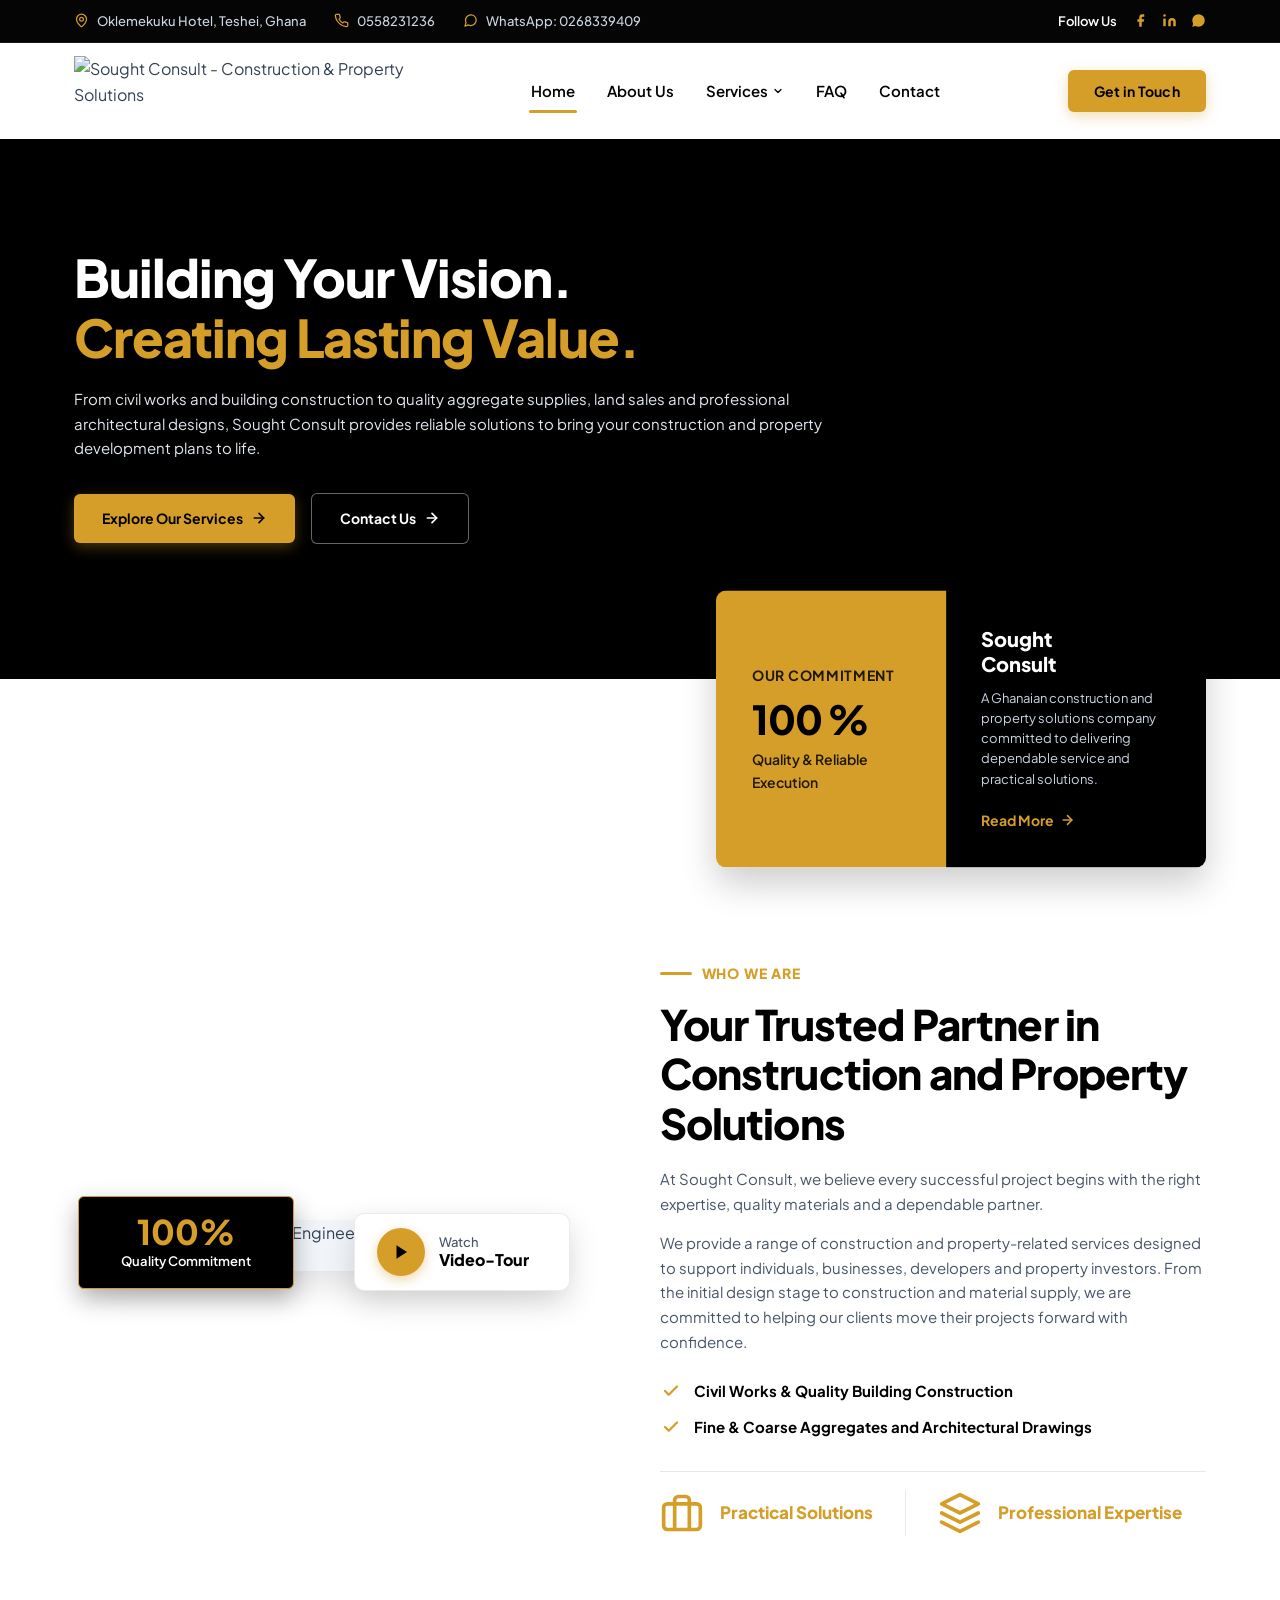
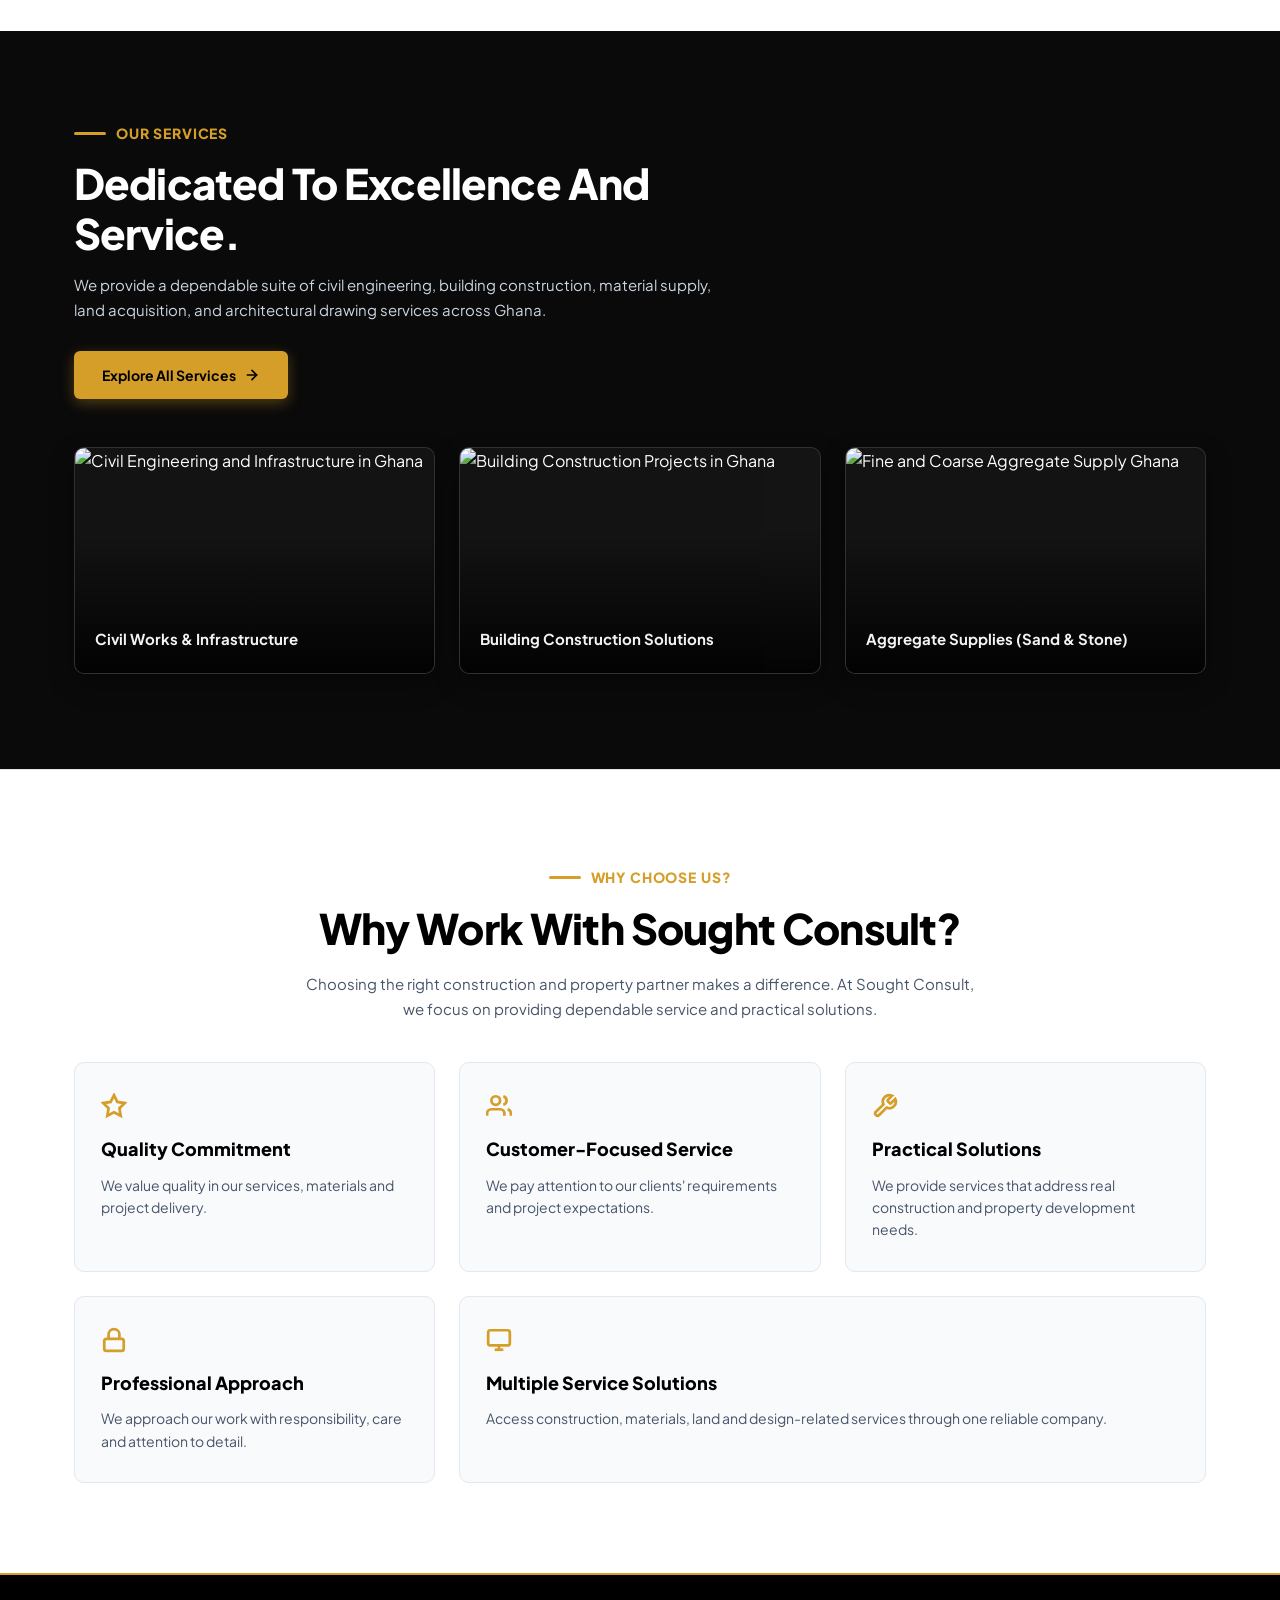
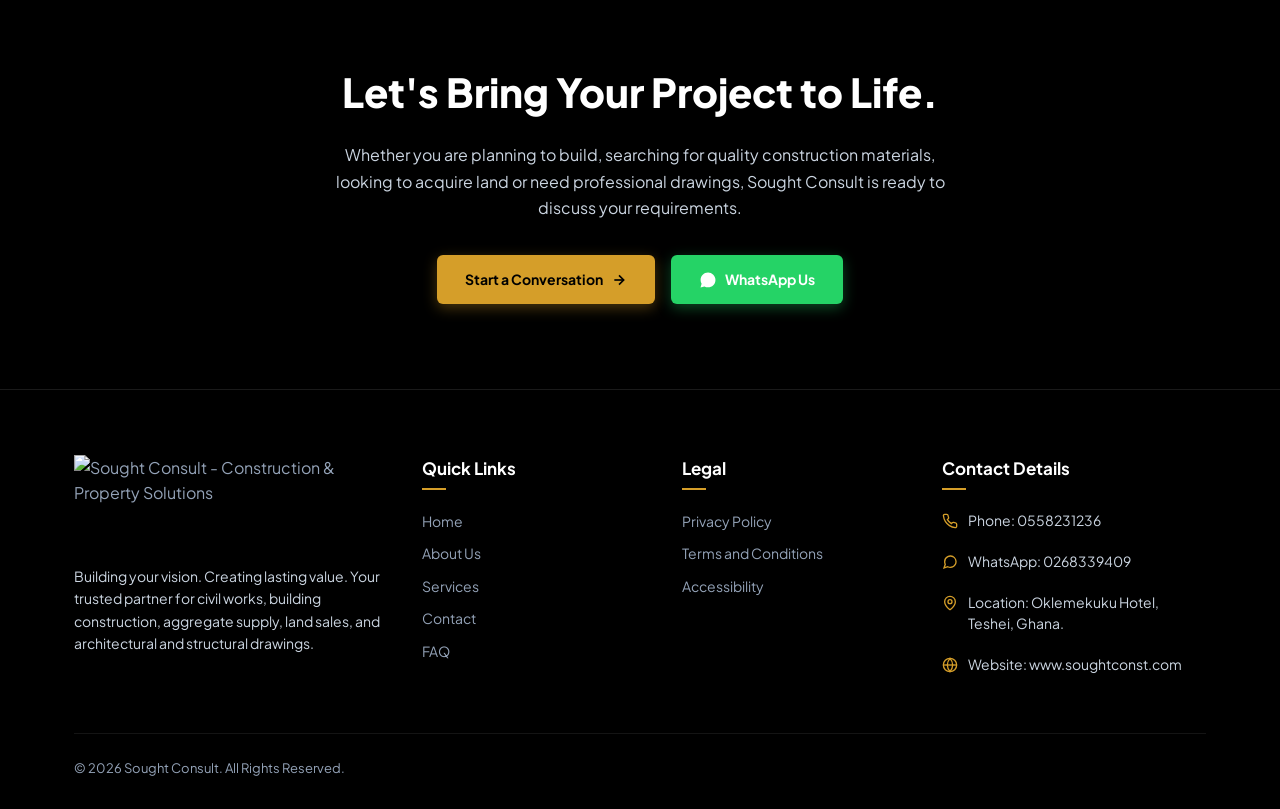
==== commit 3583d1d8: "refactor: remove partner logos and update layout Removed partner logo strip from the home page, adju" ====
--- a/index.html
+++ b/index.html
@@ -177,19 +177,6 @@
          ====================================================================== -->
     <section class="stats-and-partners-section">
       <div class="container stats-and-partners-inner">
-        <!-- Partner Logos Strip (Left) - Clickable Partner Links -->
-        <div class="partners-block" aria-label="Our Industry Partners">
-          <a href="services.html" class="partner-logo-link" title="Partner 1 - Click to explore our services">
-            <img src="https://i.ibb.co/rGMnkCLT/partner-1.png" alt="Sought Consult Partner 1" class="partner-logo-img" />
-          </a>
-          <a href="services.html" class="partner-logo-link" title="Partner 2 - Click to explore our services">
-            <img src="https://i.ibb.co/8gL7crPD/partner-2.png" alt="Sought Consult Partner 2" class="partner-logo-img" />
-          </a>
-          <a href="services.html" class="partner-logo-link" title="Partner 3 - Click to explore our services">
-            <img src="https://i.ibb.co/QFhgmGNb/partner-3.png" alt="Sought Consult Partner 3" class="partner-logo-img" />
-          </a>
-        </div>
-
         <!-- Overlapping Cards (Right) -->
         <div class="stat-cards-cluster">
           <!-- Card 1: Our Commitment (Gold) -->
@@ -435,61 +422,51 @@
         <div class="why-choose-grid">
           <!-- Point 1 -->
           <div class="why-card">
-            <div class="why-card-icon">
-              <svg width="22" height="22" viewBox="0 0 24 24" fill="none" stroke="currentColor" stroke-width="2.5">
-                <path d="M12 2l3.09 6.26L22 9.27l-5 4.87 1.18 6.88L12 17.77l-6.18 3.25L7 14.14 2 9.27l6.91-1.01L12 2z"></path>
-              </svg>
-            </div>
+            <svg class="why-card-icon-svg" width="26" height="26" viewBox="0 0 24 24" fill="none" stroke="currentColor" stroke-width="2.5" aria-hidden="true">
+              <path d="M12 2l3.09 6.26L22 9.27l-5 4.87 1.18 6.88L12 17.77l-6.18 3.25L7 14.14 2 9.27l6.91-1.01L12 2z"></path>
+            </svg>
             <h3 class="why-card-title">Quality Commitment</h3>
             <p class="why-card-desc">We value quality in our services, materials and project delivery.</p>
           </div>
 
           <!-- Point 2 -->
           <div class="why-card">
-            <div class="why-card-icon">
-              <svg width="22" height="22" viewBox="0 0 24 24" fill="none" stroke="currentColor" stroke-width="2.5">
-                <path d="M17 21v-2a4 4 0 0 0-4-4H5a4 4 0 0 0-4 4v2"></path>
-                <circle cx="9" cy="7" r="4"></circle>
-                <path d="M23 21v-2a4 4 0 0 0-3-3.87"></path>
-                <path d="M16 3.13a4 4 0 0 1 0 7.75"></path>
-              </svg>
-            </div>
+            <svg class="why-card-icon-svg" width="26" height="26" viewBox="0 0 24 24" fill="none" stroke="currentColor" stroke-width="2.5" aria-hidden="true">
+              <path d="M17 21v-2a4 4 0 0 0-4-4H5a4 4 0 0 0-4 4v2"></path>
+              <circle cx="9" cy="7" r="4"></circle>
+              <path d="M23 21v-2a4 4 0 0 0-3-3.87"></path>
+              <path d="M16 3.13a4 4 0 0 1 0 7.75"></path>
+            </svg>
             <h3 class="why-card-title">Customer-Focused Service</h3>
             <p class="why-card-desc">We pay attention to our clients' requirements and project expectations.</p>
           </div>
 
           <!-- Point 3 -->
           <div class="why-card">
-            <div class="why-card-icon">
-              <svg width="22" height="22" viewBox="0 0 24 24" fill="none" stroke="currentColor" stroke-width="2.5">
-                <path d="M14.7 6.3a1 1 0 0 0 0 1.4l1.6 1.6a1 1 0 0 0 1.4 0l3.77-3.77a6 6 0 0 1-7.94 7.94l-6.91 6.91a2.12 2.12 0 0 1-3-3l6.91-6.91a6 6 0 0 1 7.94-7.94l-3.76 3.76z"></path>
-              </svg>
-            </div>
+            <svg class="why-card-icon-svg" width="26" height="26" viewBox="0 0 24 24" fill="none" stroke="currentColor" stroke-width="2.5" aria-hidden="true">
+              <path d="M14.7 6.3a1 1 0 0 0 0 1.4l1.6 1.6a1 1 0 0 0 1.4 0l3.77-3.77a6 6 0 0 1-7.94 7.94l-6.91 6.91a2.12 2.12 0 0 1-3-3l6.91-6.91a6 6 0 0 1 7.94-7.94l-3.76 3.76z"></path>
+            </svg>
             <h3 class="why-card-title">Practical Solutions</h3>
             <p class="why-card-desc">We provide services that address real construction and property development needs.</p>
           </div>
 
           <!-- Point 4 -->
           <div class="why-card">
-            <div class="why-card-icon">
-              <svg width="22" height="22" viewBox="0 0 24 24" fill="none" stroke="currentColor" stroke-width="2.5">
-                <rect x="3" y="11" width="18" height="11" rx="2" ry="2"></rect>
-                <path d="M7 11V7a5 5 0 0 1 10 0v4"></path>
-              </svg>
-            </div>
+            <svg class="why-card-icon-svg" width="26" height="26" viewBox="0 0 24 24" fill="none" stroke="currentColor" stroke-width="2.5" aria-hidden="true">
+              <rect x="3" y="11" width="18" height="11" rx="2" ry="2"></rect>
+              <path d="M7 11V7a5 5 0 0 1 10 0v4"></path>
+            </svg>
             <h3 class="why-card-title">Professional Approach</h3>
             <p class="why-card-desc">We approach our work with responsibility, care and attention to detail.</p>
           </div>
 
           <!-- Point 5 -->
-          <div class="why-card" style="grid-column: span 2;">
-            <div class="why-card-icon">
-              <svg width="22" height="22" viewBox="0 0 24 24" fill="none" stroke="currentColor" stroke-width="2.5">
-                <rect x="2" y="3" width="20" height="14" rx="2" ry="2"></rect>
-                <line x1="8" y1="21" x2="16" y2="21"></line>
-                <line x1="12" y1="17" x2="12" y2="21"></line>
-              </svg>
-            </div>
+          <div class="why-card why-card-span-2">
+            <svg class="why-card-icon-svg" width="26" height="26" viewBox="0 0 24 24" fill="none" stroke="currentColor" stroke-width="2.5" aria-hidden="true">
+              <rect x="2" y="3" width="20" height="14" rx="2" ry="2"></rect>
+              <line x1="8" y1="21" x2="16" y2="21"></line>
+              <line x1="12" y1="17" x2="12" y2="21"></line>
+            </svg>
             <h3 class="why-card-title">Multiple Service Solutions</h3>
             <p class="why-card-desc">Access construction, materials, land and design-related services through one reliable company.</p>
           </div>
--- a/style.css
+++ b/style.css
@@ -604,7 +604,7 @@
 .stats-and-partners-section {
   position: relative;
   background-color: transparent;
-  margin-top: 0;
+  margin-top: 50px;
   z-index: 10;
   padding-bottom: 30px;
 }
@@ -612,7 +612,7 @@
 .stats-and-partners-inner {
   display: flex;
   align-items: flex-end;
-  justify-content: space-between;
+  justify-content: flex-end;
   gap: 32px;
   position: relative;
   transform: translateY(-50%);
@@ -788,7 +788,7 @@
   padding: 18px 24px;
   box-shadow: 0 10px 24px rgba(0, 0, 0, 0.3);
   z-index: 5;
-  min-width: 175px;
+  width: 216px;
   text-align: center;
   border: 1px solid var(--color-accent-gold);
 }
@@ -824,6 +824,7 @@
   cursor: pointer;
   border: 1px solid rgba(0, 0, 0, 0.08);
   transition: transform var(--transition-fast), box-shadow var(--transition-fast);
+  width: 216px;
 }
 
 .card-video-tour:hover {
@@ -1143,6 +1144,10 @@
   transition: transform var(--transition-fast), border-color var(--transition-fast), box-shadow var(--transition-fast);
 }
 
+.why-card-span-2 {
+  grid-column: span 2;
+}
+
 .why-card:hover {
   transform: translateY(-4px);
   border-color: var(--color-accent-gold);
@@ -1160,6 +1165,16 @@
   align-items: center;
   justify-content: center;
   margin-bottom: 18px;
+}
+
+.why-card-icon-svg,
+.why-card > svg {
+  width: 26px;
+  height: 26px;
+  color: var(--color-accent-gold);
+  display: block;
+  margin-bottom: 16px;
+  flex-shrink: 0;
 }
 
 .why-card-title {
@@ -1350,7 +1365,8 @@
   display: grid;
   grid-template-columns: 1.1fr 0.9fr;
   gap: 48px;
-  padding: 70px 0;
+  padding-top: 70px;
+  padding-bottom: 70px;
 }
 
 .contact-card-box {
@@ -1480,7 +1496,8 @@
   display: flex;
   flex-direction: column;
   gap: 48px;
-  padding: 60px 0;
+  padding-top: 60px;
+  padding-bottom: 60px;
 }
 
 .service-detail-card {
@@ -1540,12 +1557,40 @@
 }
 
 /* --------------------------------------------------------------------------
+   About & Capabilities Grids
+   -------------------------------------------------------------------------- */
+.mission-vision-grid {
+  display: grid;
+  grid-template-columns: 1fr 1fr;
+  gap: 24px;
+  margin: 36px 0;
+}
+
+.spotlight-grid-card {
+  margin: 40px 0;
+  padding: 32px;
+  background: var(--color-gray-50);
+  border-radius: var(--radius-md);
+  display: grid;
+  grid-template-columns: 0.85fr 1.15fr;
+  gap: 32px;
+  align-items: center;
+  border: 1px solid var(--color-gray-200);
+}
+
+.faq-page-main {
+  padding-top: 70px;
+  padding-bottom: 70px;
+}
+
+/* --------------------------------------------------------------------------
    Legal & Accessibility Content Text Pages
    -------------------------------------------------------------------------- */
 .legal-content-wrap {
   max-width: 820px;
   margin: 0 auto;
-  padding: 60px 0;
+  padding-top: 60px;
+  padding-bottom: 60px;
 }
 
 .legal-section-block {
@@ -1813,47 +1858,93 @@
 /* --------------------------------------------------------------------------
    Responsive Media Queries
    -------------------------------------------------------------------------- */
+
+/* Tablet Breakpoint (769px to 1024px) */
 @media (max-width: 1024px) {
   .hero-title {
-    font-size: 42px;
+    font-size: 40px;
+    line-height: 1.18;
   }
   
   .section-main-heading {
-    font-size: 36px;
-  }
-  
-  .who-we-are-grid {
-    gap: 44px;
+    font-size: 32px;
+    line-height: 1.25;
+  }
+
+  .our-expertise-section,
+  .why-choose-section,
+  .final-cta-section {
+    padding: 70px 0;
   }
   
   .stats-and-partners-inner {
     flex-direction: column-reverse;
-    align-items: flex-start;
+    align-items: stretch;
+    gap: 24px;
+    transform: translateY(-20%);
   }
   
   .stat-cards-cluster {
     width: 100%;
+    display: flex;
+    flex-direction: row;
   }
   
   .stat-card-gold, .stat-card-black {
     width: 50%;
+    padding: 28px 24px;
+  }
+
+  .who-we-are-section {
+    margin-top: -30px;
+    padding-top: 55px;
+    padding-bottom: 75px;
+  }
+  
+  .who-we-are-grid {
+    grid-template-columns: 1fr;
+    gap: 48px;
+  }
+
+  .visual-lockup {
+    max-width: 480px;
+    margin: 0 auto;
   }
   
   .why-choose-grid {
-    grid-template-columns: 1fr 1fr;
+    grid-template-columns: repeat(2, 1fr);
+    gap: 22px;
+  }
+
+  .why-card-span-2 {
+    grid-column: span 2;
+  }
+
+  .expertise-gallery-grid {
+    grid-template-columns: repeat(2, 1fr);
+    gap: 24px;
+  }
+
+  .gallery-card {
+    height: 320px;
   }
   
   .footer-top-grid {
     grid-template-columns: 1fr 1fr;
+    gap: 36px;
   }
   
   .contact-section-grid {
     grid-template-columns: 1fr;
+    gap: 36px;
+    padding-top: 50px;
+    padding-bottom: 50px;
   }
   
   .service-detail-card, .service-detail-card.reverse {
     grid-template-columns: 1fr;
     gap: 24px;
+    padding: 28px;
   }
   
   .service-detail-card.reverse .service-card-img-wrap {
@@ -1863,63 +1954,60 @@
   .service-detail-card.reverse .service-card-text {
     order: 2;
   }
-}
-
+
+  .spotlight-grid-card {
+    grid-template-columns: 1fr;
+    gap: 24px;
+  }
+}
+
+/* Small Tablet & Landscape Mobile (641px to 860px) */
 @media (max-width: 860px) {
   .nav-menu, .header-inner .btn-appointment {
     display: none;
   }
   
   .header-inner {
-    height: 84px;
+    height: 80px;
   }
 
   .brand-logo-img {
-    height: 60px;
-    max-width: 270px;
+    height: 52px;
+    max-width: 240px;
   }
   
   .mobile-toggle-btn {
-    display: block;
+    display: inline-flex;
+    align-items: center;
+    justify-content: center;
+    width: 44px;
+    height: 44px;
+    min-width: 44px;
+    min-height: 44px;
   }
   
   .hero-inner {
     grid-template-columns: 1fr;
   }
 
-  .hero-visual-col {
-    justify-content: center;
-    margin-top: 28px;
-  }
-
-  .hero-image-frame {
-    max-width: 100%;
-    height: 300px;
-  }
-  
   .hero-section {
     min-height: auto;
-    padding-top: 50px;
-    padding-bottom: 80px;
-  }
-  
-  .stats-and-partners-section {
-    margin-top: 0;
-  }
-  
-  .who-we-are-grid {
-    grid-template-columns: 1fr;
-    gap: 60px;
+    padding-top: 48px;
+    padding-bottom: 64px;
+  }
+
+  .hero-title {
+    font-size: 34px;
   }
   
   .badge-guarantee {
-    left: -12px;
-    top: -18px;
+    left: -8px;
+    top: -14px;
   }
   
   .card-video-tour {
-    right: -12px;
-    bottom: -16px;
+    right: -8px;
+    bottom: -14px;
   }
   
   .expertise-gallery-grid {
@@ -1929,79 +2017,381 @@
   
   .why-choose-grid {
     grid-template-columns: 1fr;
-  }
-}
-
+    gap: 18px;
+  }
+
+  .why-card-span-2 {
+    grid-column: span 1 !important;
+  }
+
+  .mission-vision-grid {
+    grid-template-columns: 1fr;
+    gap: 18px;
+  }
+
+  .spotlight-grid-card {
+    grid-template-columns: 1fr;
+    gap: 20px;
+    padding: 24px;
+  }
+}
+
+/* Standard Mobile Devices (<= 640px) */
 @media (max-width: 640px) {
-  .top-bar-left {
-    gap: 14px;
-  }
-  
+  .container {
+    padding-left: 18px;
+    padding-right: 18px;
+  }
+
   .top-bar-inner {
     justify-content: center;
     padding: 8px 0;
+    gap: 8px 14px;
+  }
+
+  .top-bar-left {
+    justify-content: center;
+    gap: 8px 14px;
+    text-align: center;
+  }
+
+  .contact-meta-item {
+    font-size: 12px;
+    gap: 6px;
   }
   
   .top-bar-right {
     display: none;
   }
-  
+
+  .header-inner {
+    height: 72px;
+  }
+
+  .brand-logo-img {
+    height: 44px;
+    max-width: 200px;
+  }
+  
+  .hero-section {
+    padding-top: 36px;
+    padding-bottom: 48px;
+  }
+
   .hero-title {
-    font-size: 32px;
-  }
-  
-  .section-main-heading {
-    font-size: 28px;
+    font-size: clamp(26px, 7vw, 32px);
+    line-height: 1.2;
+    margin-bottom: 14px;
+  }
+
+  .hero-desc {
+    font-size: 14.5px;
+    line-height: 1.6;
+    margin-bottom: 22px;
+  }
+  
+  .stats-and-partners-section {
+    margin-top: 36px;
+    padding-bottom: 12px;
+  }
+
+  .stats-and-partners-inner {
+    transform: none !important;
+    flex-direction: column-reverse;
+    align-items: stretch;
+    gap: 16px;
   }
   
   .stat-cards-cluster {
     flex-direction: column;
+    width: 100%;
+    border-radius: var(--radius-lg);
   }
   
   .stat-card-gold, .stat-card-black {
     width: 100%;
-    padding: 24px;
+    padding: 22px 18px;
+  }
+
+  .stat-card-gold .stat-number {
+    font-size: 36px;
+  }
+
+  .navy-card-title {
+    font-size: 20px;
   }
   
   .partners-block {
-    gap: 16px;
+    padding: 16px 0 6px;
+    gap: 14px 20px;
     justify-content: center;
     width: 100%;
   }
+
+  .partner-logo-img {
+    height: 28px;
+    max-width: 100px;
+  }
+
+  .who-we-are-section {
+    margin-top: 24px !important;
+    padding-top: 40px;
+    padding-bottom: 56px;
+  }
+
+  .who-we-are-grid {
+    gap: 32px;
+  }
   
   .badge-guarantee {
     position: static;
-    margin-bottom: 12px;
+    display: flex;
+    flex-direction: column;
+    align-items: center;
+    justify-content: center;
+    text-align: center;
+    margin-left: auto;
+    margin-right: auto;
+    margin-bottom: 16px;
     width: 100%;
   }
   
   .card-video-tour {
     position: static;
-    margin-top: 12px;
+    margin-top: 14px;
     width: 100%;
     justify-content: center;
+  }
+
+  .main-portrait-wrap {
+    border-radius: var(--radius-md);
   }
   
   .highlights-row {
     flex-direction: column;
     align-items: flex-start;
-    gap: 16px;
+    gap: 14px;
   }
   
   .highlights-divider {
     display: none;
   }
+
+  .our-expertise-section {
+    padding: 50px 0;
+  }
+
+  .expertise-header {
+    margin-bottom: 30px;
+  }
+
+  .section-main-heading {
+    font-size: 26px;
+    line-height: 1.24;
+    margin-bottom: 12px;
+  }
+
+  .section-lead-desc {
+    font-size: 14.5px;
+    margin-bottom: 20px;
+  }
+
+  .gallery-card {
+    height: 260px;
+  }
+
+  .gallery-card-info {
+    padding: 14px 16px;
+  }
+
+  .gallery-card-title {
+    font-size: 16px;
+  }
+
+  .why-choose-section {
+    padding: 50px 0;
+  }
+
+  .why-card {
+    padding: 20px 18px;
+  }
+
+  .why-card-icon {
+    width: 40px;
+    height: 40px;
+    margin-bottom: 14px;
+  }
+
+  .why-card-icon-svg,
+  .why-card > svg {
+    margin-bottom: 12px;
+  }
+
+  .why-card-title {
+    font-size: 17px;
+  }
+
+  .final-cta-section {
+    padding: 50px 0;
+  }
+
+  .final-cta-title {
+    font-size: 26px;
+    margin-bottom: 12px;
+  }
+
+  .final-cta-desc {
+    font-size: 14.5px;
+    margin-bottom: 22px;
+  }
+
+  .services-detail-list {
+    padding-top: 36px;
+    padding-bottom: 40px;
+    gap: 24px;
+  }
+
+  .service-detail-card {
+    padding: 20px 16px;
+    gap: 18px;
+    border-radius: var(--radius-md);
+  }
+
+  .service-card-title {
+    font-size: 20px;
+    margin-bottom: 10px;
+  }
+
+  .service-card-desc {
+    font-size: 14px;
+    margin-bottom: 18px;
+  }
+
+  .contact-section-grid {
+    padding-top: 36px;
+    padding-bottom: 40px;
+    gap: 28px;
+  }
+
+  .contact-card-box {
+    padding: 22px 16px;
+  }
+  
+  .form-row-2 {
+    grid-template-columns: 1fr;
+    gap: 12px;
+  }
   
   .contact-dual-btn-row {
     grid-template-columns: 1fr;
+    gap: 12px;
+  }
+
+  aside > div {
+    padding: 26px 18px !important;
+  }
+
+  .form-input, .form-select, .form-textarea {
+    font-size: 16px;
+    min-height: 44px;
+  }
+
+  .mission-vision-grid {
+    grid-template-columns: 1fr;
+    gap: 16px;
+    margin: 24px 0;
+  }
+
+  .spotlight-grid-card {
+    padding: 20px 16px;
+    gap: 18px;
+    margin: 24px 0;
+  }
+
+  .faq-page-main {
+    padding-top: 36px;
+    padding-bottom: 44px;
+  }
+
+  .faq-question-btn {
+    padding: 14px 16px;
+    font-size: 15px;
+    min-height: 48px;
+  }
+
+  .faq-answer {
+    padding: 14px 16px 18px;
+    font-size: 14px;
+  }
+
+  .legal-content-wrap {
+    padding-top: 36px;
+    padding-bottom: 40px;
+  }
+
+  .page-hero-banner {
+    padding: 36px 0;
+  }
+
+  .page-hero-title {
+    font-size: clamp(24px, 6vw, 30px);
+    margin-bottom: 8px;
+  }
+
+  .page-hero-subtitle {
+    font-size: 14.5px;
+  }
+
+  .main-footer {
+    padding: 44px 0 24px;
   }
   
   .footer-top-grid {
     grid-template-columns: 1fr;
+    gap: 28px;
+    margin-bottom: 32px;
   }
   
   .footer-bottom {
     flex-direction: column;
     text-align: center;
-  }
-}
+    gap: 12px;
+  }
+}
+
+/* Compact Mobile Devices (<= 480px) */
+@media (max-width: 480px) {
+  .hero-cta-group {
+    flex-direction: column;
+    width: 100%;
+    gap: 10px;
+  }
+
+  .final-cta-btn-group {
+    flex-direction: column;
+    width: 100%;
+    gap: 12px;
+  }
+
+  .btn-primary-gold,
+  .btn-black-outline,
+  .btn-whatsapp-cta,
+  .btn-discover-more,
+  .btn-send-email,
+  .btn-send-whatsapp,
+  .form-submit-btn {
+    width: 100%;
+    justify-content: center;
+    text-align: center;
+    min-height: 46px;
+  }
+
+  .modal-box {
+    margin: 12px;
+    border-radius: var(--radius-md);
+  }
+
+  .modal-body {
+    padding: 18px 14px;
+  }
+}
